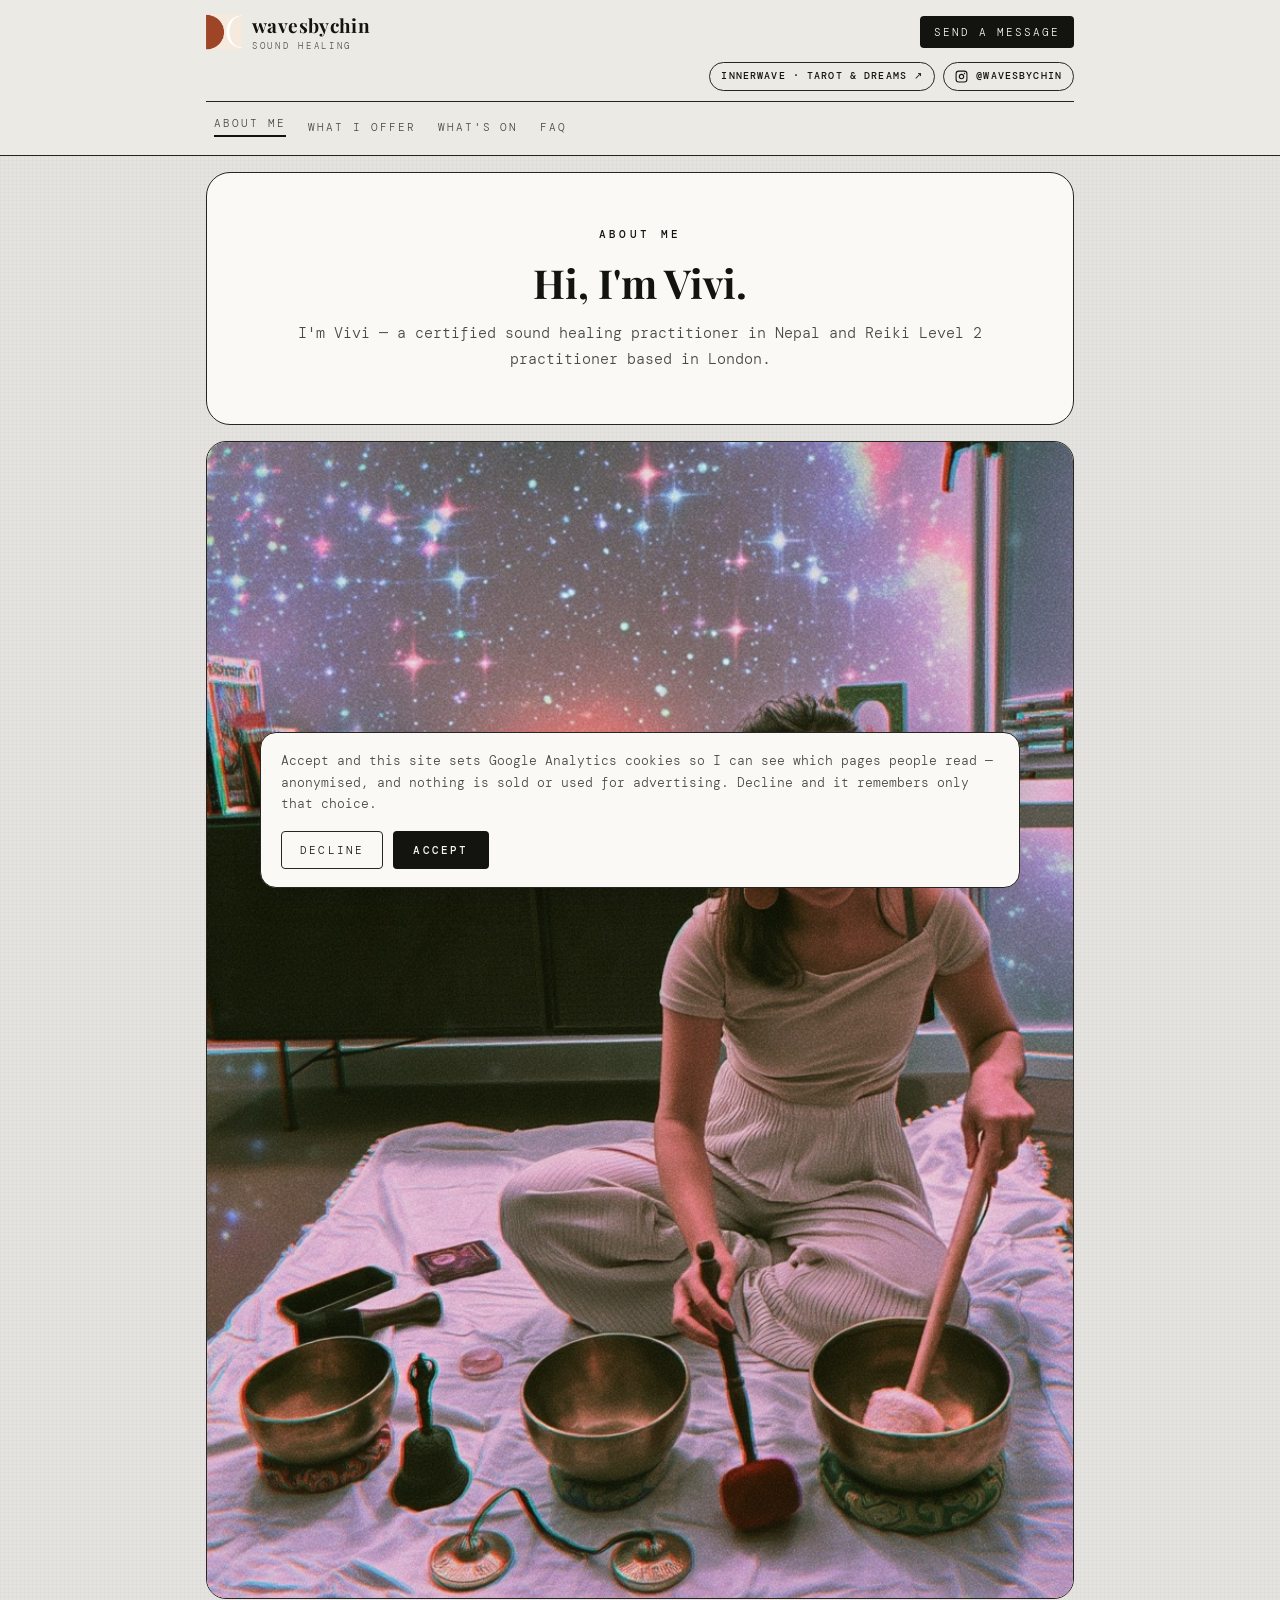
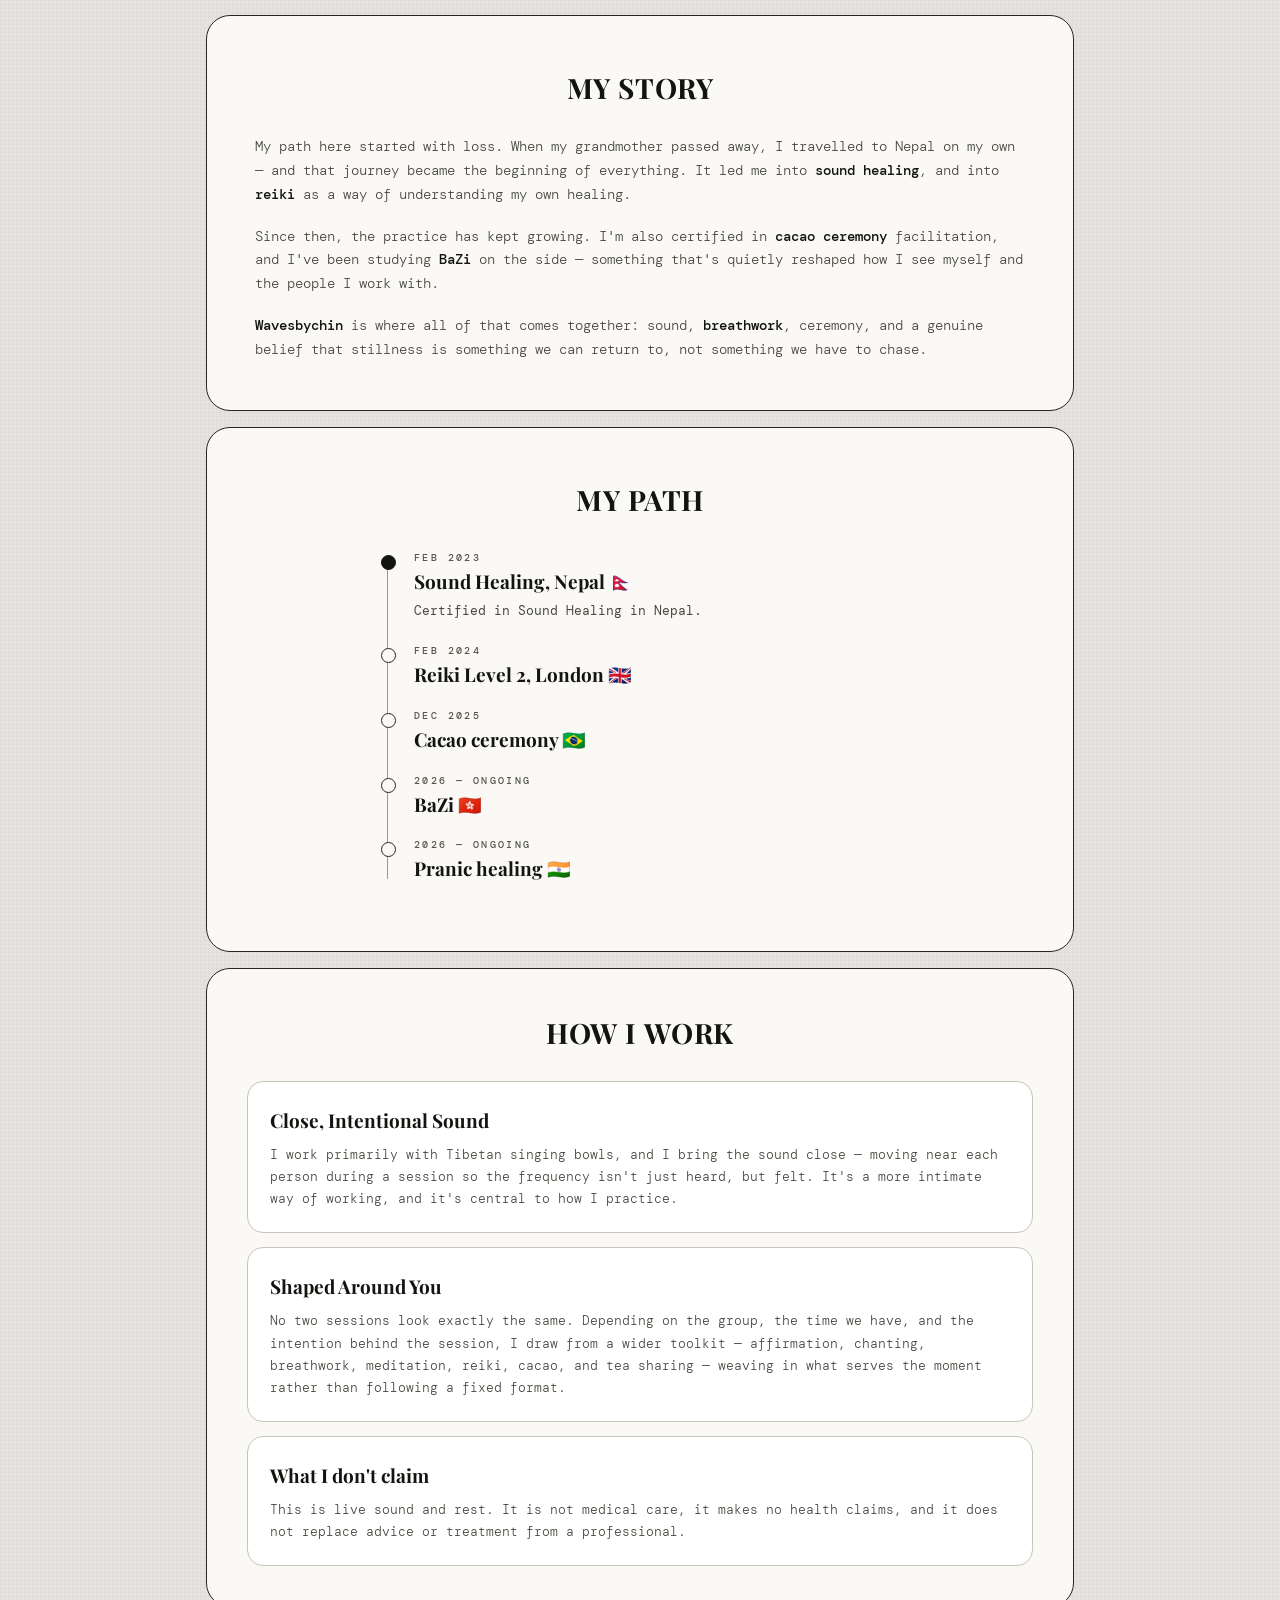
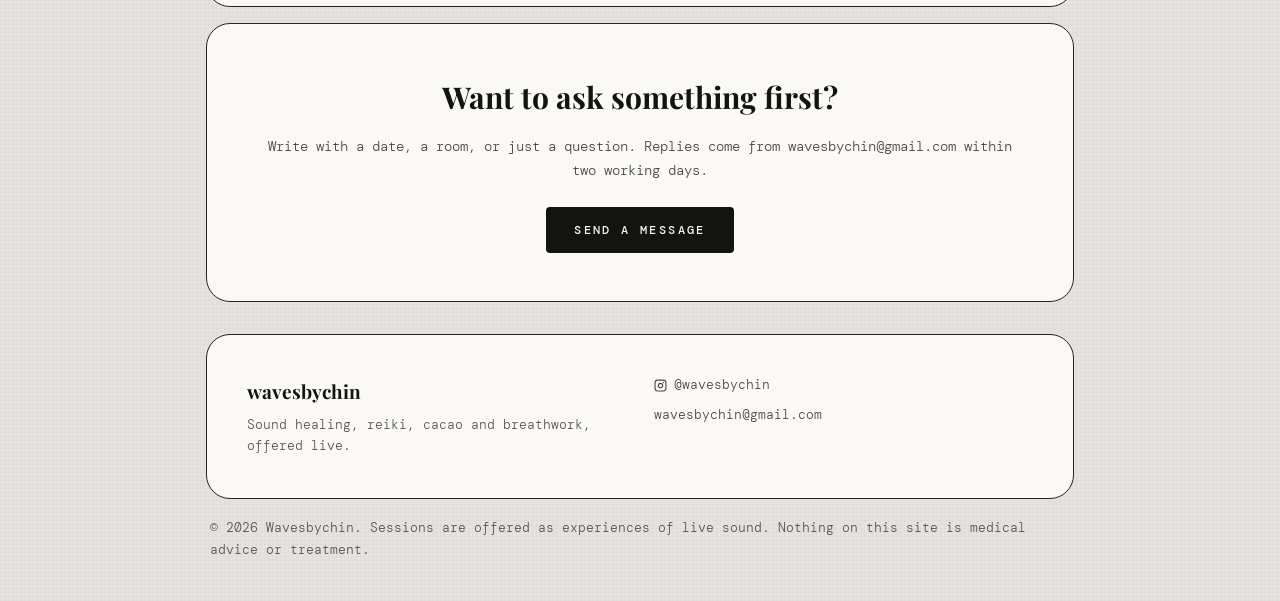
==== index.html @ 7df9d37d "Wavesbychin sound healing site Static marketing site built from the design handoff: eight hash-route" ====
<!DOCTYPE html>
<html lang="en">
<head>
<meta charset="utf-8">
<meta name="viewport" content="width=device-width, initial-scale=1">
<title>Wavesbychin — sound healing, London</title>
<meta name="description" content="Sound healing, reiki, cacao and breathwork, offered live in London by Vivi. Group sound baths, 1:1 sessions, corporate wellness and ceremonies.">
<meta property="og:title" content="Wavesbychin — sound healing">
<meta property="og:description" content="Somewhere to put the noise down. Gong, singing bowls, voice — live sound held in person.">
<meta property="og:image" content="assets/offer-cover.jpg">
<meta property="og:type" content="website">
<link rel="icon" href="assets/logo.png" type="image/png">
<link rel="preconnect" href="https://fonts.googleapis.com">
<link rel="preconnect" href="https://fonts.gstatic.com" crossorigin>
<link href="https://fonts.googleapis.com/css2?family=Playfair+Display:ital,wght@0,600;0,700;0,800;1,600;1,700&family=DM+Mono:ital,wght@0,300;0,400;0,500;1,400&display=swap" rel="stylesheet">
<link rel="stylesheet" href="styles.css">
<script>
/* Consent Mode v2 defaults. Must run before gtag.js (loaded by app.js):
   storage is denied until the cookie banner's Accept is pressed, so GA starts
   cookieless and writes nothing without consent. */
window.dataLayer = window.dataLayer || [];
function gtag(){ dataLayer.push(arguments); }
gtag('consent', 'default', {
  analytics_storage: 'denied',
  ad_storage: 'denied',
  ad_user_data: 'denied',
  ad_personalization: 'denied',
  wait_for_update: 500
});
</script>
</head>
<body>

<header class="hdr" id="hdr">
  <div class="hdr__inner">
    <div class="hdr__row">
      <a class="hdr__brand" href="#/home" data-nav="home">
        <img src="assets/logo.png" alt="Wavesbychin" width="36" height="36">
        <span class="hdr__wordmark hdr__collapsible">
          <span class="hdr__name">wavesbychin</span>
          <span class="hdr__tag">sound healing</span>
        </span>
      </a>
      <div class="hdr__cta hdr__collapsible">
        <a class="btn btn--sm" href="#/message" data-nav="corporate">Send a message</a>
      </div>
    </div>
    <div class="hdr__pills hdr__collapsible">
      <a class="pill" data-innerwave href="https://github.com/aibotvivi/innerwaves" target="_blank" rel="noopener">Innerwave · tarot &amp; dreams ↗</a>
      <a class="pill pill--ig" href="https://www.instagram.com/wavesbychin/" target="_blank" rel="noopener">
        <svg width="13" height="13" viewBox="0 0 24 24" fill="none" stroke="currentColor" stroke-width="2" aria-hidden="true"><rect x="2" y="2" width="20" height="20" rx="5"></rect><circle cx="12" cy="12" r="4"></circle><circle cx="17.5" cy="6.5" r="1.2" fill="currentColor" stroke="none"></circle></svg>@wavesbychin
      </a>
    </div>
    <nav class="nav" aria-label="Main">
      <a class="nav__item" href="#/about" data-nav="about"><span>About me</span><i></i></a>
      <a class="nav__item" href="#/offerings" data-nav="offerings"><span>What I offer</span><i></i></a>
      <a class="nav__item" href="#/events" data-nav="events"><span>What's on</span><i></i></a>
      <a class="nav__item" href="#/faq" data-nav="faq"><span>FAQ</span><i></i></a>
    </nav>
  </div>
</header>

<main class="page" id="app"></main>

<footer class="footer">
  <div class="footer__panel">
    <div>
      <p class="footer__name">wavesbychin</p>
      <p class="footer__line">Sound healing, reiki, cacao and breathwork, offered live.</p>
    </div>
    <div class="footer__links">
      <a href="https://www.instagram.com/wavesbychin/" target="_blank" rel="noopener"><svg width="13" height="13" viewBox="0 0 24 24" fill="none" stroke="currentColor" stroke-width="2" aria-hidden="true"><rect x="2" y="2" width="20" height="20" rx="5"></rect><circle cx="12" cy="12" r="4"></circle><circle cx="17.5" cy="6.5" r="1.2" fill="currentColor" stroke="none"></circle></svg>@wavesbychin</a>
      <a href="mailto:wavesbychin@gmail.com">wavesbychin@gmail.com</a>
    </div>
  </div>
  <p class="footer__legal">© 2026 Wavesbychin. Sessions are offered as experiences of live sound. Nothing on this site is medical advice or treatment.</p>
</footer>

<div class="cookie" id="cookie" hidden>
  <div class="cookie__panel" role="dialog" aria-label="Cookie notice">
    <p>Accept and this site sets Google Analytics cookies so I can see which pages people read — anonymised, and nothing is sold or used for advertising. Decline and it remembers only that choice.</p>
    <div class="cookie__actions">
      <button class="btn btn--outline btn--xs" type="button" data-action="cookie-decline">Decline</button>
      <button class="btn btn--xs" type="button" data-action="cookie-accept">Accept</button>
    </div>
  </div>
</div>

<script src="config.js"></script>
<script src="app.js"></script>
</body>
</html>
---- styles.css ----
/* Wavesbychin — design tokens and components.
   Values come straight from the design handoff (design_handoff_wavesbychin_site/README.md). */

:root {
  --ground: #E4E3DF;
  --panel: #FAF9F6;
  --card: #FFFFFF;
  --ink: #131310;
  --body: #4A4A42;
  --muted: #56564D;
  --on-dark: #F7F6F2;
  --on-dark-muted: #B8B6AC;
  --border-panel: #26251F;
  --border-card: #C8C5BB;
  --border-input: #9C998F;
  --placeholder: #87847A;
  --hover-ink: #33332C;
  --slot: #E9E8E3;
  --header-bg: rgba(237, 234, 228, 0.95);
  --terracotta: #9C4A2C;

  --serif: 'Playfair Display', Georgia, serif;
  --mono: 'DM Mono', ui-monospace, Menlo, monospace;

  --r-panel: 24px;
  --r-photo: 20px;
  --r-card: 16px;
  --r-tile: 12px;
  --r-ctl: 4px;
  --r-date: 8px;
  --r-pill: 999px;

  --pad-list: clamp(22px, 4vw, 40px);
  --pad-hero: clamp(26px, 5vw, 52px);
  --pad-wide: clamp(26px, 5vw, 48px);
}

/* ---------- base ---------- */

* { box-sizing: border-box; }

html, body {
  margin: 0;
  padding: 0;
  background-color: var(--ground);
  background-image:
    repeating-linear-gradient(0deg, rgba(0, 0, 0, 0.02) 0 1px, transparent 1px 4px),
    repeating-linear-gradient(90deg, rgba(0, 0, 0, 0.018) 0 1px, transparent 1px 4px);
}

body {
  font-family: var(--mono);
  font-weight: 300;
  font-size: 13px;
  line-height: 1.7;
  color: var(--hover-ink);
  min-height: 100vh;
  -webkit-font-smoothing: antialiased;
}

a { color: var(--ink); text-decoration: none; }
a:hover { color: var(--ink); }
::selection { background: var(--ink); color: var(--on-dark); }

input, textarea, button, select { font-family: var(--mono); }
input::placeholder, textarea::placeholder { color: var(--placeholder); }

button { font-size: inherit; }

@keyframes wbcRise {
  from { opacity: 0; transform: translateY(10px); }
  to { opacity: 1; transform: none; }
}

/* ---------- header ---------- */

.hdr {
  position: sticky;
  top: 0;
  z-index: 20;
  background: var(--header-bg);
  backdrop-filter: blur(8px);
  -webkit-backdrop-filter: blur(8px);
  border-bottom: 1px solid var(--border-panel);
}

.hdr__inner {
  max-width: 900px;
  margin: 0 auto;
  padding: 12px 16px;
  display: grid;
  gap: 10px;
}

.hdr__row {
  display: flex;
  justify-content: space-between;
  align-items: center;
  gap: 12px;
  flex-wrap: nowrap;
}

.hdr__brand {
  display: flex;
  align-items: center;
  gap: 10px;
  text-align: left;
  flex: 0 0 auto;
  min-width: 0;
}

.hdr__brand img {
  width: 36px;
  height: 36px;
  object-fit: contain;
  display: block;
}

.hdr__wordmark {
  display: grid;
  gap: 2px;
  justify-items: start;
  line-height: normal;
}

.hdr__name {
  font-family: var(--serif);
  font-weight: 700;
  font-size: 19px;
  color: var(--ink);
  letter-spacing: 0.02em;
}

.hdr__tag {
  font-size: 9px;
  letter-spacing: 0.3em;
  text-transform: uppercase;
  color: var(--muted);
}

.hdr__cta {
  margin-left: auto;
  flex: 0 0 auto;
}

.hdr__pills {
  display: flex;
  gap: 8px;
  flex-wrap: wrap;
  justify-content: flex-end;
  width: 100%;
  min-width: 0;
}

/* Below 760px, scrolling down hides the wordmark, CTA and pill row (see app.js). */
.hdr.is-collapsed .hdr__collapsible { display: none; }

.pill {
  font-size: 9.5px;
  letter-spacing: 0.12em;
  text-transform: uppercase;
  color: var(--ink);
  border: 1px solid var(--border-panel);
  background: transparent;
  border-radius: var(--r-pill);
  padding: 7px 11px;
  font-weight: 500;
  white-space: nowrap;
  display: inline-flex;
  align-items: center;
  gap: 8px;
  line-height: 1;
}
.pill:hover { border-color: var(--ink); }
.pill--ig:hover { background: var(--card); }

.nav {
  display: flex;
  gap: 6px;
  flex-wrap: wrap;
  justify-content: flex-start;
  align-items: center;
  border-top: 1px solid var(--border-panel);
  padding-top: 8px;
}

.nav__item {
  color: var(--body);
  font-size: 11px;
  letter-spacing: 0.18em;
  text-transform: uppercase;
  padding: 6px 8px;
  display: grid;
  justify-items: center;
  gap: 5px;
  line-height: normal;
}
.nav__item:hover { color: var(--ink); }
.nav__item i { display: none; width: 100%; height: 2px; background: var(--ink); }
.nav__item.is-active i { display: block; }

/* ---------- page column ---------- */

.page {
  max-width: 900px;
  margin: 0 auto;
  padding: 16px;
  display: grid;
  gap: 16px;
}
.page.is-entering { animation: wbcRise 0.45s ease both; }

/* ---------- panels ---------- */

.panel {
  background: var(--panel);
  border: 1px solid var(--border-panel);
  border-radius: var(--r-panel);
  padding: var(--pad-list);
}
.panel--hero { padding: var(--pad-hero); text-align: center; }
.panel--wide { padding: var(--pad-wide); }
.panel--center { text-align: center; }
.panel--stack { display: grid; gap: 14px; }
.panel--story { display: grid; gap: 18px; }
.panel--grid { display: grid; gap: 14px; grid-template-columns: repeat(auto-fit, minmax(240px, 1fr)); }

.eyebrow {
  margin: 0 0 16px;
  font-size: 11px;
  letter-spacing: 0.3em;
  text-transform: uppercase;
  color: var(--ink);
  font-weight: 500;
}

.h1 {
  font-family: var(--serif);
  font-weight: 700;
  font-size: clamp(27px, 4.2vw, 40px);
  line-height: 1.14;
  margin: 0 0 16px;
  color: var(--ink);
  text-wrap: pretty;
}
.h1--home { font-size: clamp(30px, 4.6vw, 44px); line-height: 1.12; margin-bottom: 10px; }

.h2 {
  font-family: var(--serif);
  font-weight: 700;
  font-size: clamp(20px, 3vw, 28px);
  letter-spacing: 0.02em;
  text-transform: uppercase;
  text-align: center;
  margin: 0 0 24px;
  color: var(--ink);
}
.h2--lg { font-size: clamp(22px, 3.4vw, 32px); line-height: 1.18; }
.h2--md { font-size: clamp(22px, 3.2vw, 30px); }
.h2--cta { font-size: clamp(22px, 3.2vw, 30px); text-transform: none; letter-spacing: normal; margin-bottom: 12px; }
.h2--tight { margin-bottom: 10px; }
.h2--story { margin-bottom: 6px; }
.h2--path { margin-bottom: 28px; }
.h2--faq { margin-bottom: 22px; }
.h2--form { margin-bottom: 26px; }
.h2--band { margin-bottom: 16px; }

.lead { margin: 0 auto; font-size: 12.5px; color: var(--body); text-wrap: pretty; }
.lead--15 { font-size: 15px; }
.lead--14 { font-size: 14px; }
.lead--13 { font-size: 13px; }
.lead--muted { color: var(--muted); }
.lead--cta { margin-bottom: 24px; }
.lead--band { margin-bottom: 26px; }
.lead--22 { margin-bottom: 22px; }

.story p { margin: 0; font-size: 14px; color: var(--body); }
.story strong { font-weight: 500; color: var(--ink); }

/* ---------- cards ---------- */

.card {
  background: var(--card);
  border: 1px solid var(--border-card);
  border-radius: var(--r-card);
  padding: 22px;
}
.card h3 {
  font-family: var(--serif);
  font-weight: 700;
  font-size: 19px;
  margin: 0 0 8px;
  color: var(--ink);
}
.card p { margin: 0; font-size: 13px; color: var(--body); }
.card--link { display: grid; gap: 10px; padding: 26px; color: var(--hover-ink); border-color: var(--border-panel); }
.card--link:hover { border-color: var(--ink); }
.card--link .card__kicker { font-size: 10px; letter-spacing: 0.24em; text-transform: uppercase; color: var(--ink); font-weight: 500; }
.card--link .card__title { font-family: var(--serif); font-weight: 700; font-size: 23px; color: var(--ink); line-height: 1.2; }
.card--link .card__body { font-size: 12.5px; color: var(--body); }
.card--link .card__cta { font-size: 12px; letter-spacing: 0.18em; text-transform: uppercase; color: var(--ink); font-weight: 500; }

.stack { display: grid; gap: 14px; }
.stack--12 { gap: 12px; }

.offer { padding: 24px; }
.offer__meta { margin: 0 0 8px; font-size: 10px; letter-spacing: 0.24em; text-transform: uppercase; color: var(--muted); font-weight: 500; }
.offer h2 { font-family: var(--serif); font-weight: 700; font-size: 24px; margin: 0 0 10px; color: var(--ink); }
.offer p { margin: 0; font-size: 13px; color: var(--body); }
.offer p + .textbtn { margin-top: 14px; }

.textbtn {
  background: none;
  border: none;
  padding: 0;
  cursor: pointer;
  color: var(--ink);
  font-size: 12px;
  letter-spacing: 0.18em;
  text-transform: uppercase;
  font-weight: 500;
  display: inline-block;
}

.quote {
  margin: 26px 0 0;
  text-align: center;
  font-family: var(--serif);
  font-weight: 700;
  font-size: clamp(18px, 2.6vw, 23px);
  line-height: 1.35;
  color: var(--ink);
}

/* ---------- buttons ---------- */

.btn {
  display: inline-block;
  background: var(--ink);
  color: var(--on-dark);
  border: none;
  border-radius: var(--r-ctl);
  padding: 16px 24px;
  font-size: 12px;
  letter-spacing: 0.2em;
  text-transform: uppercase;
  font-weight: 500;
  cursor: pointer;
  text-align: center;
  line-height: normal;
}
.btn:hover { background: var(--hover-ink); color: var(--on-dark); }
.btn--outline {
  background: none;
  color: var(--ink);
  border: 1px solid var(--border-panel);
  padding: 15px 24px;
  font-weight: 300;
}
.btn--outline:hover { background: none; border-color: var(--ink); color: var(--ink); }
.btn--wide { padding-left: 28px; padding-right: 28px; }
.btn--outline.btn--wide { padding: 15px 28px; }
.btn--15 { padding: 15px 28px; }
.btn--block { width: 100%; }
.btn--max { max-width: 380px; width: 100%; }
.btn--sm { font-size: 11px; letter-spacing: 0.18em; padding: 9px 14px; font-weight: 300; }
.btn--xs { font-size: 11px; padding: 12px 20px; }
.btn--outline.btn--xs { padding: 11px 18px; }
.btn--outline.btn--xs:hover { background: var(--card); }

.cta-stack { display: grid; gap: 12px; max-width: 380px; margin: 0 auto; }
.cta-stack--rule { border-top: 1px solid var(--border-card); padding-top: 26px; }

/* ---------- photos ---------- */

.photo {
  position: relative;
  width: 100%;
  border-radius: var(--r-photo);
  overflow: hidden;
  border: 1px solid var(--border-panel);
  background: var(--slot);
}
.photo img { position: absolute; inset: 0; width: 100%; height: 100%; object-fit: cover; display: block; }
.photo--43 { aspect-ratio: 4 / 3; }
.photo--34 { aspect-ratio: 3 / 4; }
.photo--169 { aspect-ratio: 16 / 9; }
.photo--167 { aspect-ratio: 16 / 7; }
.photo--band { border-radius: 22px; }

.sky {
  position: absolute;
  inset: 0;
  background:
    radial-gradient(1px 1px at 12% 30%, rgba(255,255,255,0.9) 50%, transparent 51%),
    radial-gradient(1px 1px at 28% 68%, rgba(255,255,255,0.7) 50%, transparent 51%),
    radial-gradient(1.5px 1.5px at 41% 22%, rgba(255,255,255,0.9) 50%, transparent 51%),
    radial-gradient(1px 1px at 57% 74%, rgba(255,255,255,0.6) 50%, transparent 51%),
    radial-gradient(1px 1px at 66% 38%, rgba(255,255,255,0.85) 50%, transparent 51%),
    radial-gradient(1.5px 1.5px at 78% 58%, rgba(255,255,255,0.8) 50%, transparent 51%),
    radial-gradient(1px 1px at 86% 18%, rgba(255,255,255,0.7) 50%, transparent 51%),
    radial-gradient(1px 1px at 93% 80%, rgba(255,255,255,0.6) 50%, transparent 51%),
    radial-gradient(1px 1px at 8% 82%, rgba(255,255,255,0.5) 50%, transparent 51%),
    radial-gradient(1px 1px at 50% 50%, rgba(255,255,255,0.5) 50%, transparent 51%),
    radial-gradient(ellipse at 70% 30%, #3B3A44 0%, #1E1D22 45%, #17140F 100%);
}

.band__overlay {
  position: absolute;
  inset: 0;
  display: grid;
  place-items: center;
  background: rgba(23, 20, 15, 0.42);
  pointer-events: none;
  padding: 20px;
}
.band__overlay p {
  margin: 0;
  font-family: var(--serif);
  font-weight: 700;
  font-size: clamp(20px, 3.4vw, 32px);
  color: #FFFFFF;
  text-align: center;
  text-shadow: 0 2px 14px rgba(0, 0, 0, 0.5);
}

/* ---------- timeline ---------- */

.tl { position: relative; max-width: 520px; margin: 0 auto; }
.tl__rule { position: absolute; left: 7px; top: 10px; bottom: 24px; width: 1px; background: var(--border-input); }
.tl__list { display: grid; gap: 0; position: relative; }
.tl__row {
  position: relative;
  display: grid;
  grid-template-columns: auto minmax(0, 1fr);
  gap: 18px;
  align-items: start;
}
.tl__dotwrap { position: relative; width: 16px; display: grid; justify-items: center; }
.tl__dot {
  display: block;
  width: 15px;
  height: 15px;
  border-radius: 50%;
  background: var(--panel);
  border: 1px solid var(--border-panel);
  margin-top: 4px;
}
.tl__row.is-open .tl__dot { background: var(--ink); border-color: var(--ink); }
.tl__btn {
  background: none;
  border: none;
  padding: 0 0 22px;
  margin: 0;
  cursor: pointer;
  text-align: left;
  display: grid;
  gap: 6px;
  width: 100%;
  line-height: normal;
}
.tl__year { font-size: 10px; letter-spacing: 0.24em; text-transform: uppercase; color: var(--muted); font-weight: 500; }
.tl__title { font-family: var(--serif); font-weight: 700; font-size: 19px; color: var(--ink); line-height: 1.25; }
.tl__detail { font-size: 13px; color: var(--body); display: none; line-height: 1.7; }
.tl__row.is-open .tl__detail { display: block; }

/* ---------- events ---------- */

.event {
  display: grid;
  gap: 18px;
  grid-template-columns: auto minmax(0, 1fr);
  align-items: center;
}
.event__date {
  background: transparent;
  color: var(--muted);
  border: 1px solid var(--border-input);
  border-radius: var(--r-date);
  padding: 12px 14px;
  display: grid;
  justify-items: center;
  min-width: 64px;
}
.event__day { font-family: var(--serif); font-weight: 700; font-size: 26px; line-height: 1.1; }
.event__month { font-size: 10px; letter-spacing: 0.2em; text-transform: uppercase; }
.event h3 { margin-bottom: 6px; }
.event p { font-size: 12.5px; color: var(--muted); }

.collage {
  display: grid;
  gap: 12px;
  grid-template-columns: repeat(auto-fit, minmax(150px, 1fr));
  margin-top: 20px;
}
.collage__tile {
  position: relative;
  aspect-ratio: 1 / 1;
  border: 1px solid var(--ink);
  border-radius: var(--r-tile);
  overflow: hidden;
}
.collage__tile img { position: absolute; inset: 0; width: 100%; height: 100%; object-fit: cover; display: block; }

/* ---------- moon ---------- */

.moon-now {
  display: inline-grid;
  background: var(--ink);
  color: var(--on-dark);
  border-radius: var(--r-date);
  padding: 14px 22px;
  gap: 4px;
  justify-items: center;
}
.moon-now__label { font-size: 10px; letter-spacing: 0.26em; text-transform: uppercase; color: var(--on-dark-muted); }
.moon-now__name { font-family: var(--serif); font-weight: 700; font-size: 19px; }
.moon-now__next { font-size: 12px; color: var(--on-dark-muted); }

.phase { padding: 22px; }
.phase__disc {
  width: 38px;
  height: 38px;
  border-radius: 50%;
  border: 1px solid var(--border-panel);
  margin-bottom: 16px;
  background: var(--slot);
}
.phase h3 { font-size: 20px; margin-bottom: 4px; }
.phase__intent { margin: 0 0 10px; font-size: 10px; letter-spacing: 0.22em; text-transform: uppercase; color: var(--muted); font-weight: 500; }
.phase p { font-size: 12.5px; }
.phase--full { border-color: var(--ink); }
.phase--full .phase__disc { background: var(--ink); border: none; }
.phase--full .phase__intent { color: var(--ink); }

/* ---------- voice & video ---------- */

.media-grid { display: grid; gap: 18px; grid-template-columns: repeat(auto-fit, minmax(280px, 1fr)); }
.media-grid figure { margin: 0; }
.embed {
  aspect-ratio: 16 / 9;
  background: var(--slot);
  border: 1px dashed var(--border-input);
  border-radius: 14px;
  display: grid;
  place-items: center;
  text-align: center;
  padding: 18px;
  font-size: 12px;
  color: var(--muted);
  letter-spacing: 0.08em;
}
.media-grid figcaption { margin-top: 12px; font-size: 12.5px; color: var(--body); }

.track { display: grid; gap: 14px; }
.track h3 { margin-bottom: 4px; }
.track__meta { margin: 0; font-size: 11px; letter-spacing: 0.16em; text-transform: uppercase; color: var(--muted); font-weight: 500; }
.track__player {
  height: 44px;
  border: 1px dashed var(--border-input);
  border-radius: var(--r-ctl);
  display: grid;
  place-items: center;
  font-size: 11px;
  color: var(--muted);
  letter-spacing: 0.1em;
  text-transform: uppercase;
}

/* ---------- forms ---------- */

.form { display: grid; gap: 14px; max-width: 460px; margin: 0 auto; }
.form--sub { gap: 12px; max-width: 380px; }
.form--2up { display: grid; gap: 14px; grid-template-columns: repeat(auto-fit, minmax(140px, 1fr)); }

.ctl {
  background: var(--card);
  border: 1px solid var(--border-input);
  border-radius: var(--r-ctl);
  color: var(--ink);
  padding: 14px 16px;
  font-size: 13px;
  width: 100%;
  font-weight: 300;
}
textarea.ctl { resize: vertical; line-height: 1.5; }
select.ctl { appearance: auto; }

.form__note { margin: 0; text-align: center; font-size: 12px; color: var(--muted); }
.form__note--error { color: var(--ink); font-weight: 500; }
.form__note--error a { text-decoration: underline; }
.form__alt { margin: 0; text-align: center; font-size: 13px; color: var(--muted); }

.sent {
  display: grid;
  gap: 14px;
  justify-items: center;
  text-align: center;
  max-width: 420px;
  margin: 0 auto;
}
.sent h3 { font-family: var(--serif); font-weight: 700; font-size: 24px; margin: 0; color: var(--ink); }
.sent p { margin: 0; font-size: 13px; color: var(--body); }
.sent .btn--outline { padding: 14px 24px; }

/* ---------- FAQ ---------- */

.faq { padding: 20px 22px; }
.faq__btn {
  background: none;
  border: none;
  padding: 0;
  width: 100%;
  display: flex;
  gap: 16px;
  align-items: flex-start;
  justify-content: space-between;
  cursor: pointer;
  text-align: left;
}
.faq__q { font-family: var(--serif); font-weight: 700; font-size: 17px; color: var(--ink); line-height: 1.3; }
.faq__sign { font-size: 18px; color: var(--muted); line-height: 1; }
.faq__a { display: none; margin: 14px 0 0; font-size: 13px; color: var(--body); }
.faq.is-open .faq__a { display: block; }

/* ---------- footer ---------- */

.footer { max-width: 900px; margin: 0 auto; padding: 16px 16px 40px; }
.footer__panel {
  background: var(--panel);
  border: 1px solid var(--border-panel);
  border-radius: var(--r-panel);
  padding: clamp(26px, 4vw, 40px);
  display: grid;
  gap: 28px;
  grid-template-columns: repeat(auto-fit, minmax(200px, 1fr));
}
.footer__name { font-family: var(--serif); font-weight: 700; font-size: 19px; margin: 0 0 8px; color: var(--ink); }
.footer__line { margin: 0; font-size: 12.5px; color: var(--muted); }
.footer__links { display: grid; gap: 9px; align-content: start; }
.footer__links a { color: var(--body); font-size: 12.5px; display: inline-flex; align-items: center; gap: 7px; }
.footer__links a:hover { color: var(--ink); }
.footer__legal { margin: 18px 4px 0; font-size: 13px; color: var(--muted); }

/* ---------- cookie banner ---------- */

.cookie {
  position: fixed;
  left: 0;
  right: 0;
  bottom: 0;
  z-index: 40;
  padding: 12px;
  display: flex;
  justify-content: center;
}
.cookie[hidden] { display: none; }
.cookie__panel {
  background: var(--panel);
  border: 1px solid var(--border-panel);
  border-radius: var(--r-card);
  padding: 18px 20px;
  max-width: 760px;
  width: 100%;
  display: flex;
  gap: 16px;
  flex-wrap: wrap;
  align-items: center;
  justify-content: space-between;
  box-shadow: 0 10px 30px rgba(0, 0, 0, 0.12);
}
.cookie__panel p { margin: 0; font-size: 12.5px; color: var(--body); }
.cookie__actions { display: flex; gap: 10px; flex-wrap: wrap; }
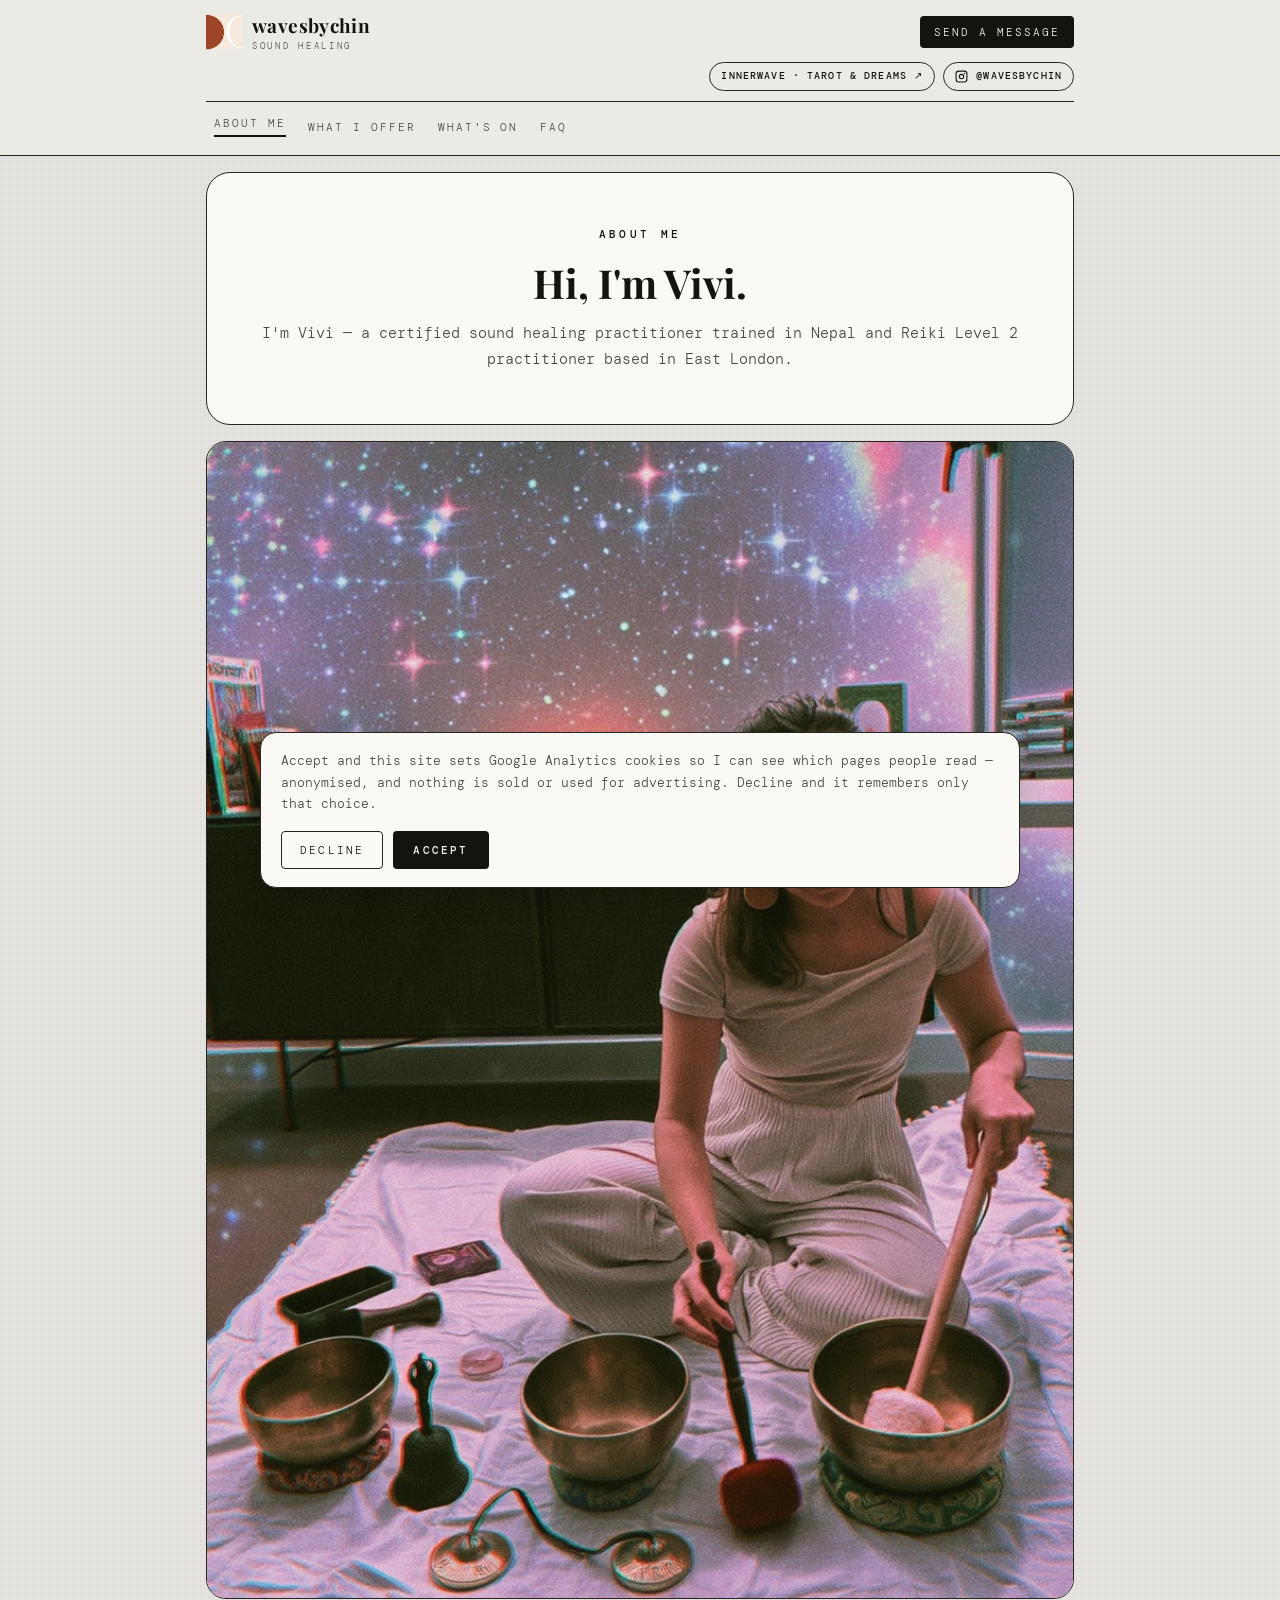
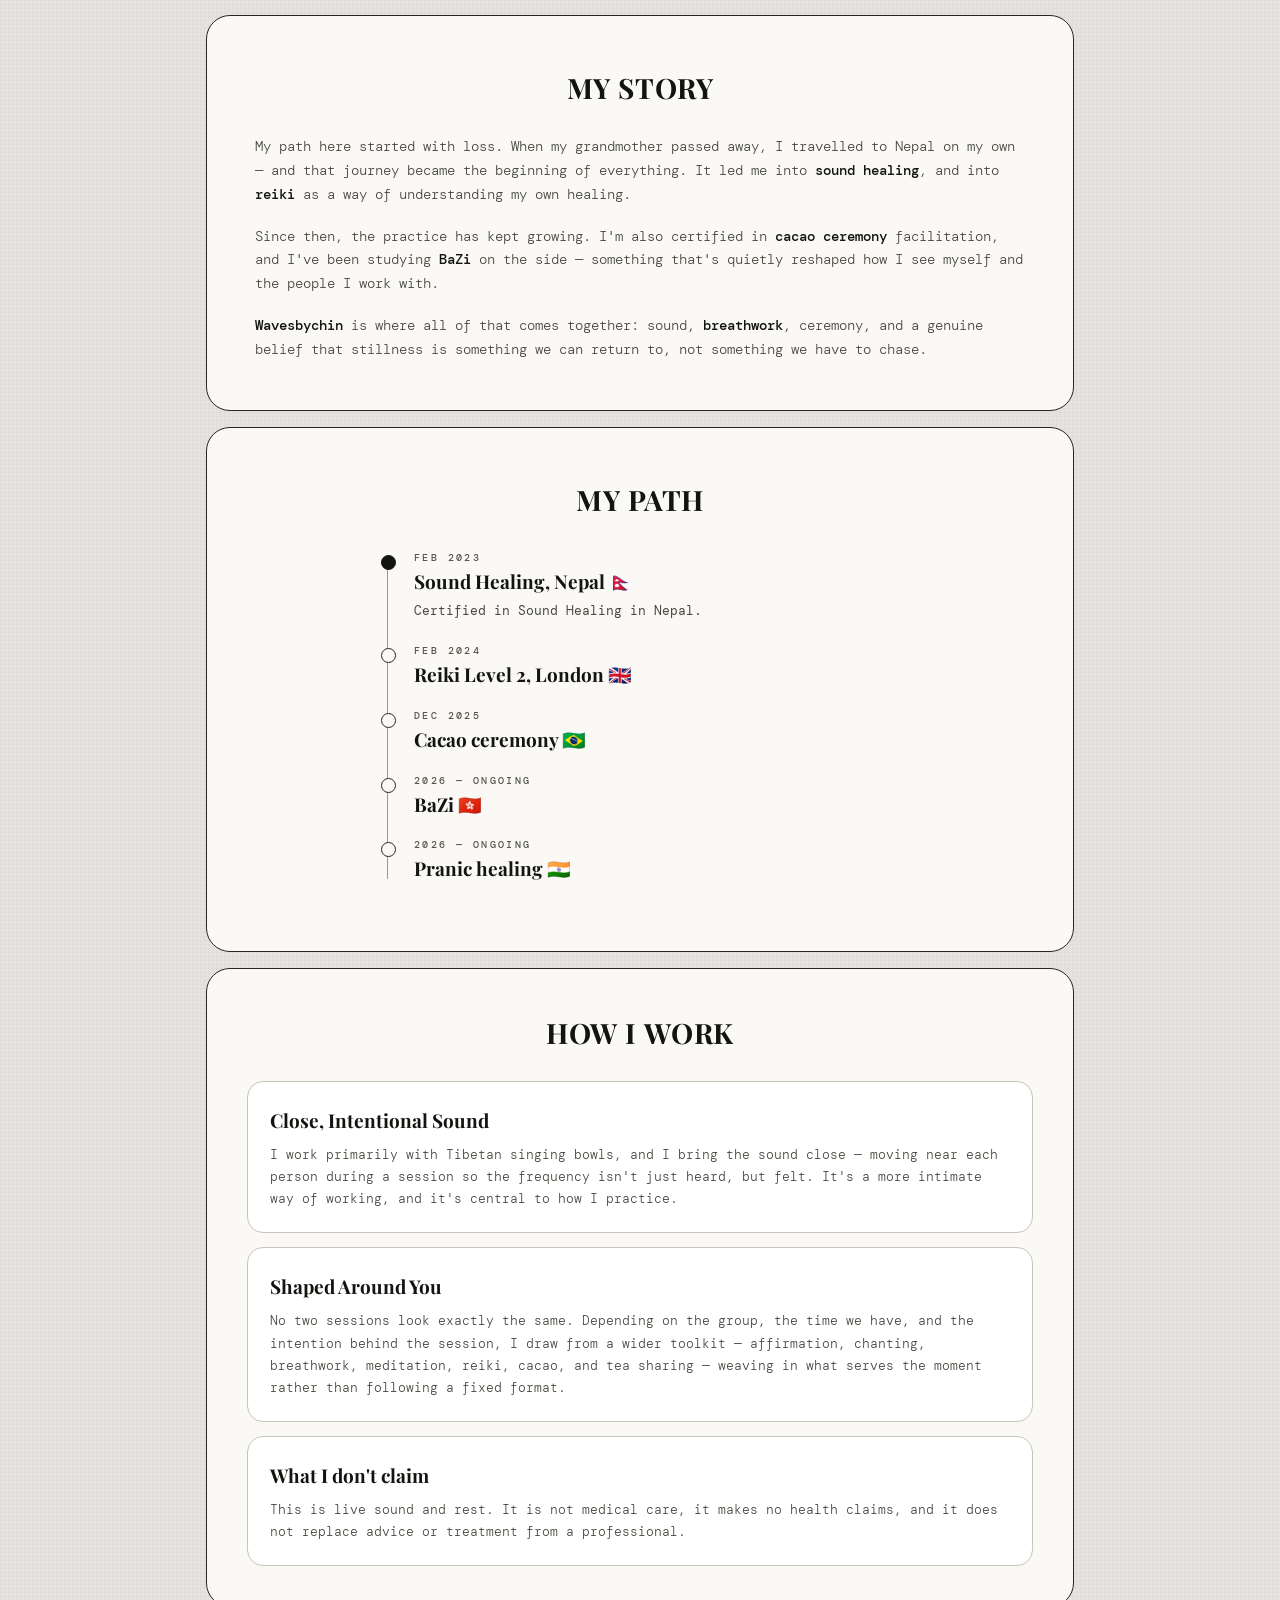
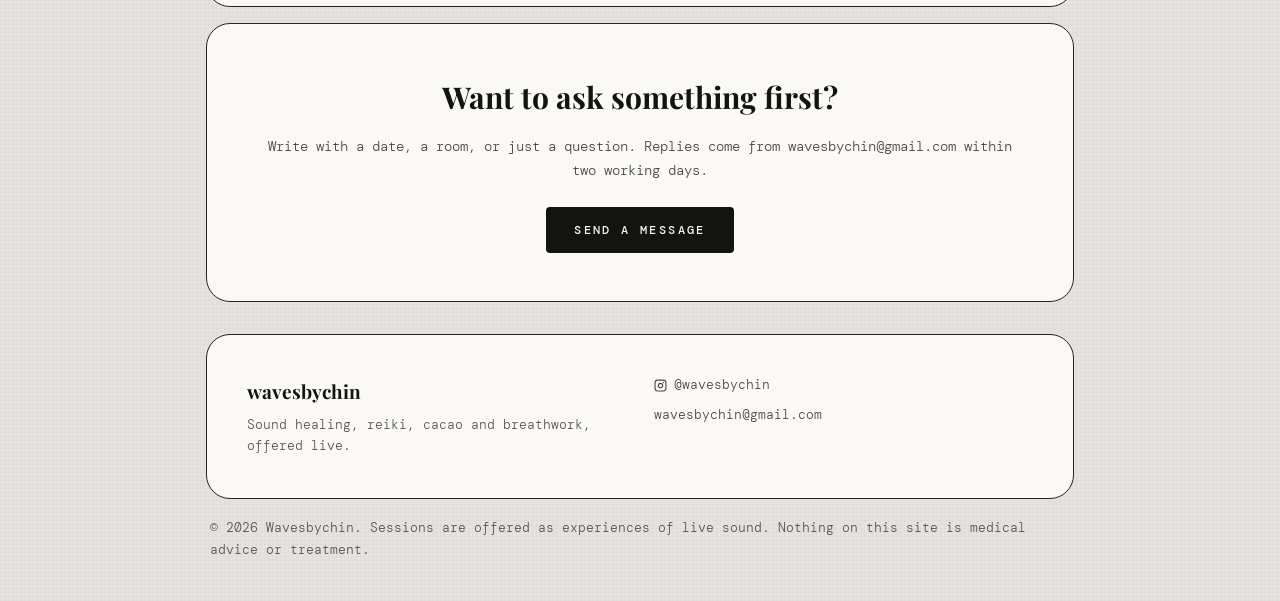
==== commit a01323eb: "Update London to East London in service-area copy Title, meta description, About hero and README now" ====
--- a/index.html
+++ b/index.html
@@ -3,8 +3,8 @@
 <head>
 <meta charset="utf-8">
 <meta name="viewport" content="width=device-width, initial-scale=1">
-<title>Wavesbychin — sound healing, London</title>
-<meta name="description" content="Sound healing, reiki, cacao and breathwork, offered live in London by Vivi. Group sound baths, 1:1 sessions, corporate wellness and ceremonies.">
+<title>Wavesbychin — sound healing, East London</title>
+<meta name="description" content="Sound healing, reiki, cacao and breathwork, offered live in East London by Vivi. Group sound baths, 1:1 sessions, corporate wellness and ceremonies.">
 <meta property="og:title" content="Wavesbychin — sound healing">
 <meta property="og:description" content="Somewhere to put the noise down. Gong, singing bowls, voice — live sound held in person.">
 <meta property="og:image" content="assets/offer-cover.jpg">
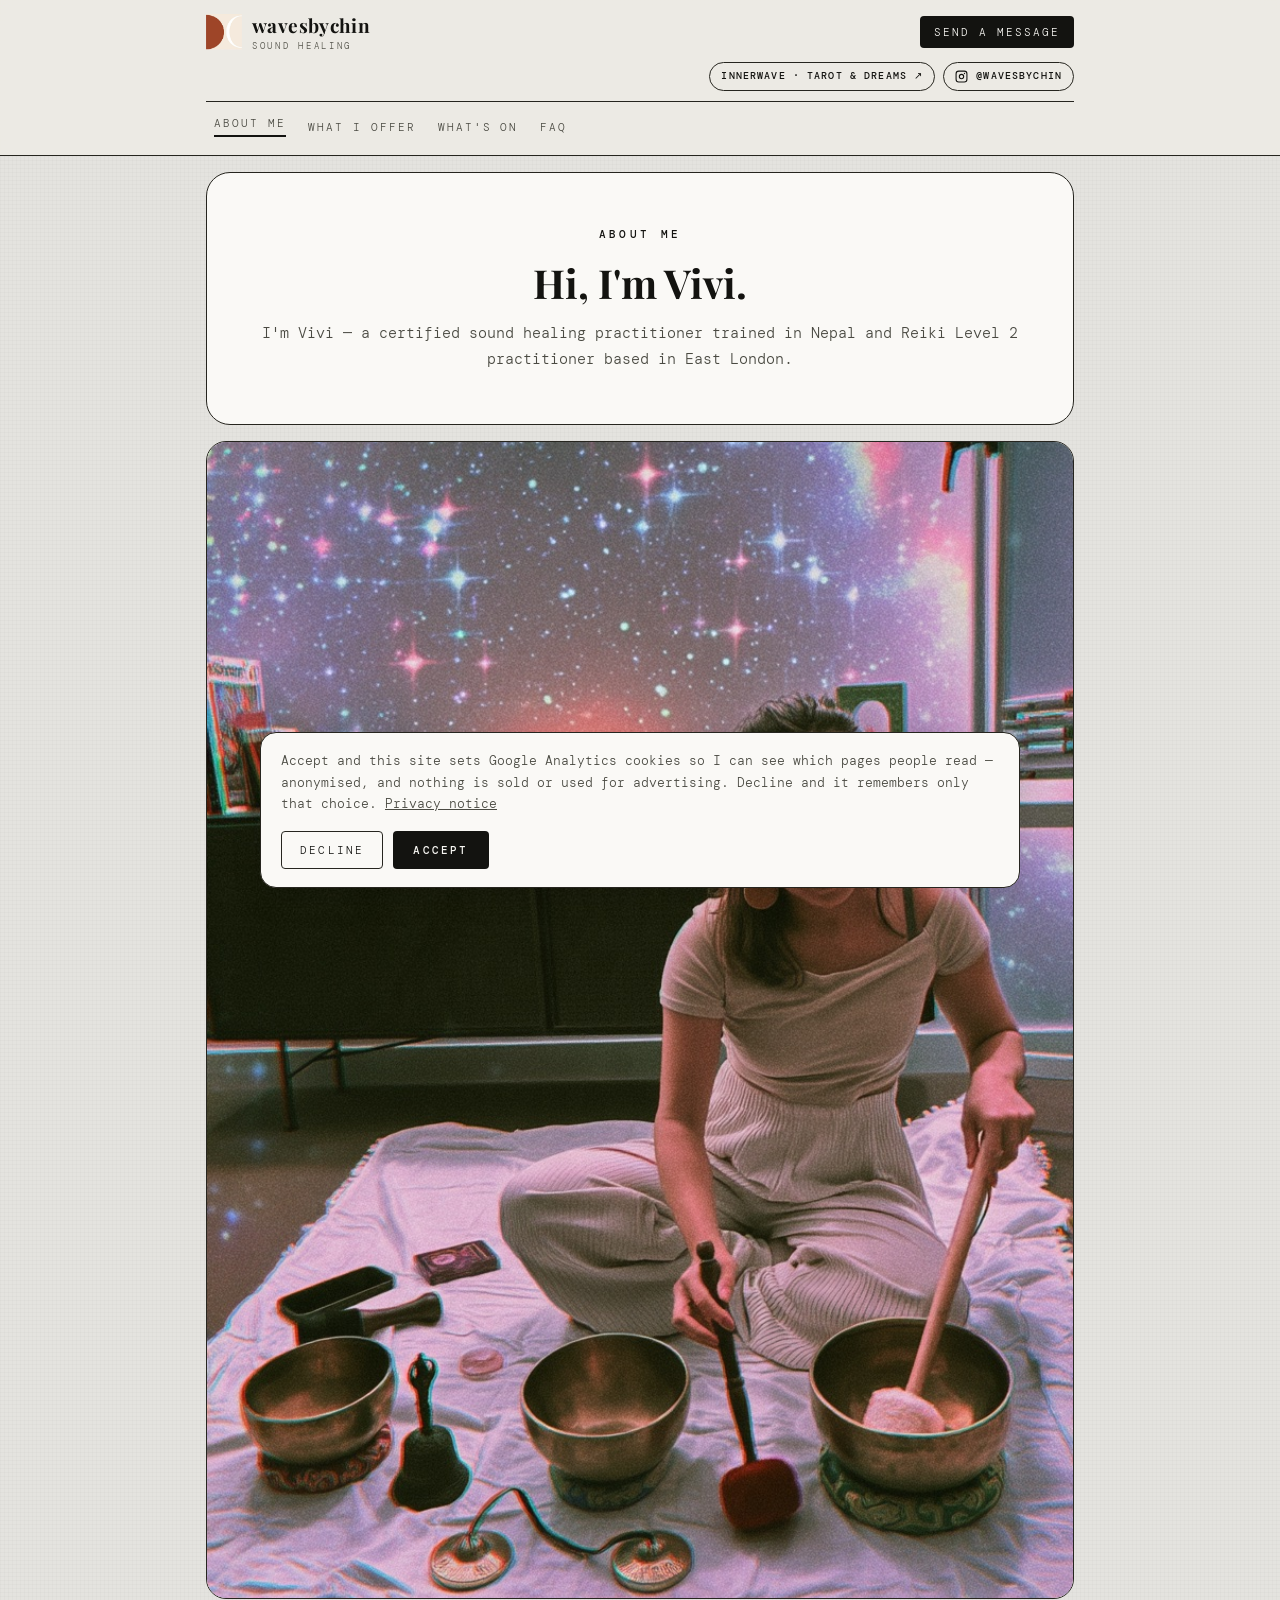
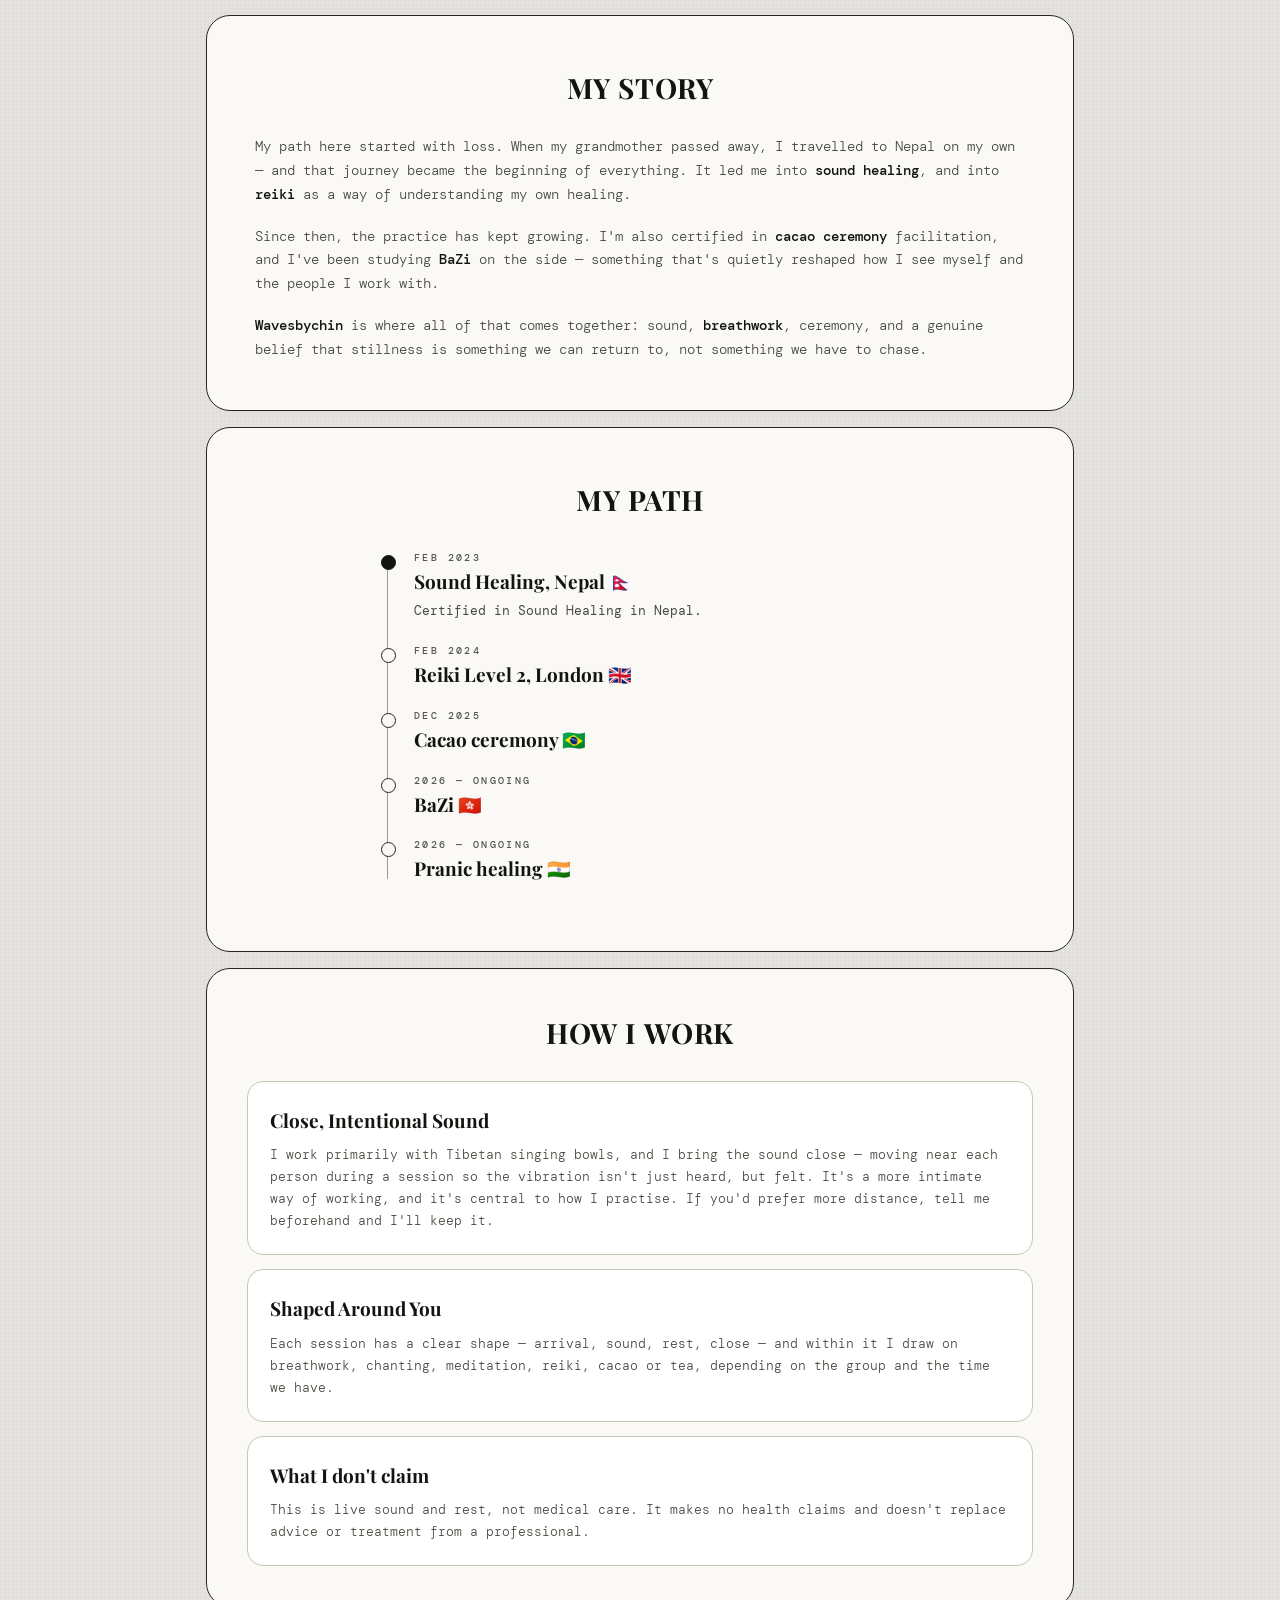
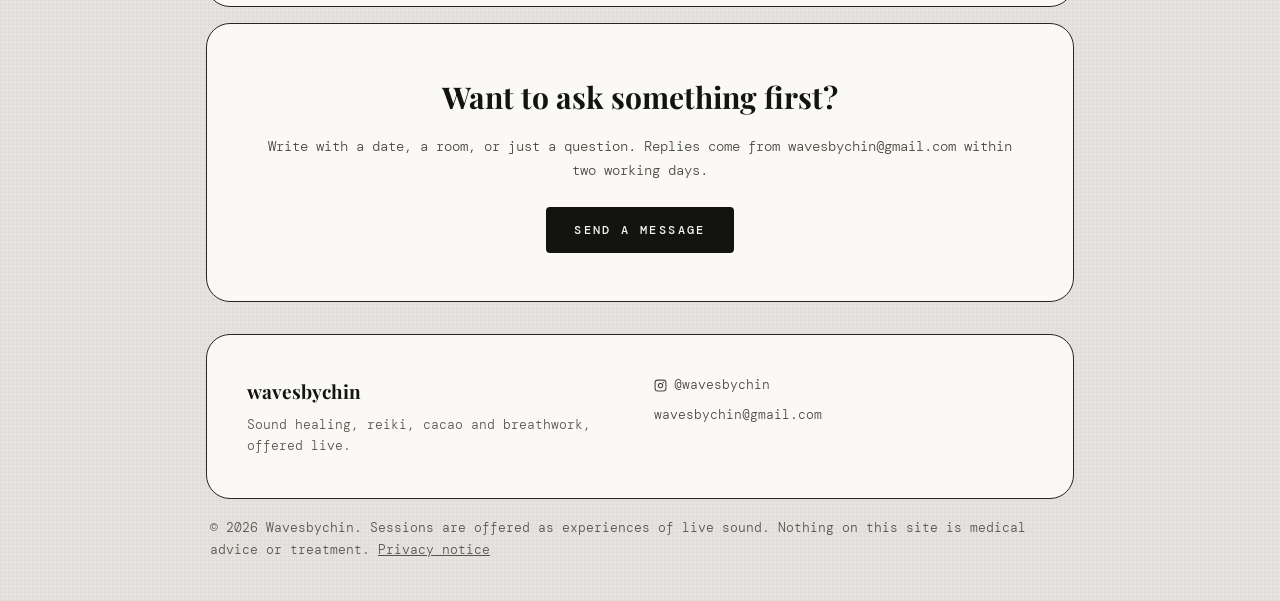
==== commit 55eb31e4: "Quote on request, bowls-only copy, privacy notice - FAQ: prices hidden behind RATES.showPrices; "How" ====
--- a/index.html
+++ b/index.html
@@ -6,7 +6,7 @@
 <title>Wavesbychin — sound healing, East London</title>
 <meta name="description" content="Sound healing, reiki, cacao and breathwork, offered live in East London by Vivi. Group sound baths, 1:1 sessions, corporate wellness and ceremonies.">
 <meta property="og:title" content="Wavesbychin — sound healing">
-<meta property="og:description" content="Somewhere to put the noise down. Gong, singing bowls, voice — live sound held in person.">
+<meta property="og:description" content="Somewhere to put the noise down. Tibetan singing bowls, played live and in person.">
 <meta property="og:image" content="assets/offer-cover.jpg">
 <meta property="og:type" content="website">
 <link rel="icon" href="assets/logo.png" type="image/png">
@@ -73,12 +73,12 @@
       <a href="mailto:wavesbychin@gmail.com">wavesbychin@gmail.com</a>
     </div>
   </div>
-  <p class="footer__legal">© 2026 Wavesbychin. Sessions are offered as experiences of live sound. Nothing on this site is medical advice or treatment.</p>
+  <p class="footer__legal">© 2026 Wavesbychin. Sessions are offered as experiences of live sound. Nothing on this site is medical advice or treatment. <a href="#/privacy" data-nav="privacy">Privacy notice</a></p>
 </footer>
 
 <div class="cookie" id="cookie" hidden>
   <div class="cookie__panel" role="dialog" aria-label="Cookie notice">
-    <p>Accept and this site sets Google Analytics cookies so I can see which pages people read — anonymised, and nothing is sold or used for advertising. Decline and it remembers only that choice.</p>
+    <p>Accept and this site sets Google Analytics cookies so I can see which pages people read — anonymised, and nothing is sold or used for advertising. Decline and it remembers only that choice. <a href="#/privacy" data-nav="privacy">Privacy notice</a></p>
     <div class="cookie__actions">
       <button class="btn btn--outline btn--xs" type="button" data-action="cookie-decline">Decline</button>
       <button class="btn btn--xs" type="button" data-action="cookie-accept">Accept</button>
--- a/styles.css
+++ b/styles.css
@@ -622,6 +622,9 @@
 .faq__sign { font-size: 18px; color: var(--muted); line-height: 1; }
 .faq__a { display: none; margin: 14px 0 0; font-size: 13px; color: var(--body); }
 .faq.is-open .faq__a { display: block; }
+.faq__a p, .faq__a ul { margin: 0 0 10px; }
+.faq__a ul { padding-left: 18px; }
+.faq__a > :last-child { margin-bottom: 0; }
 
 /* ---------- footer ---------- */
 
@@ -671,3 +674,4 @@
 }
 .cookie__panel p { margin: 0; font-size: 12.5px; color: var(--body); }
 .cookie__actions { display: flex; gap: 10px; flex-wrap: wrap; }
+.footer__legal a, .cookie__panel a, .form__note a { color: inherit; text-decoration: underline; }
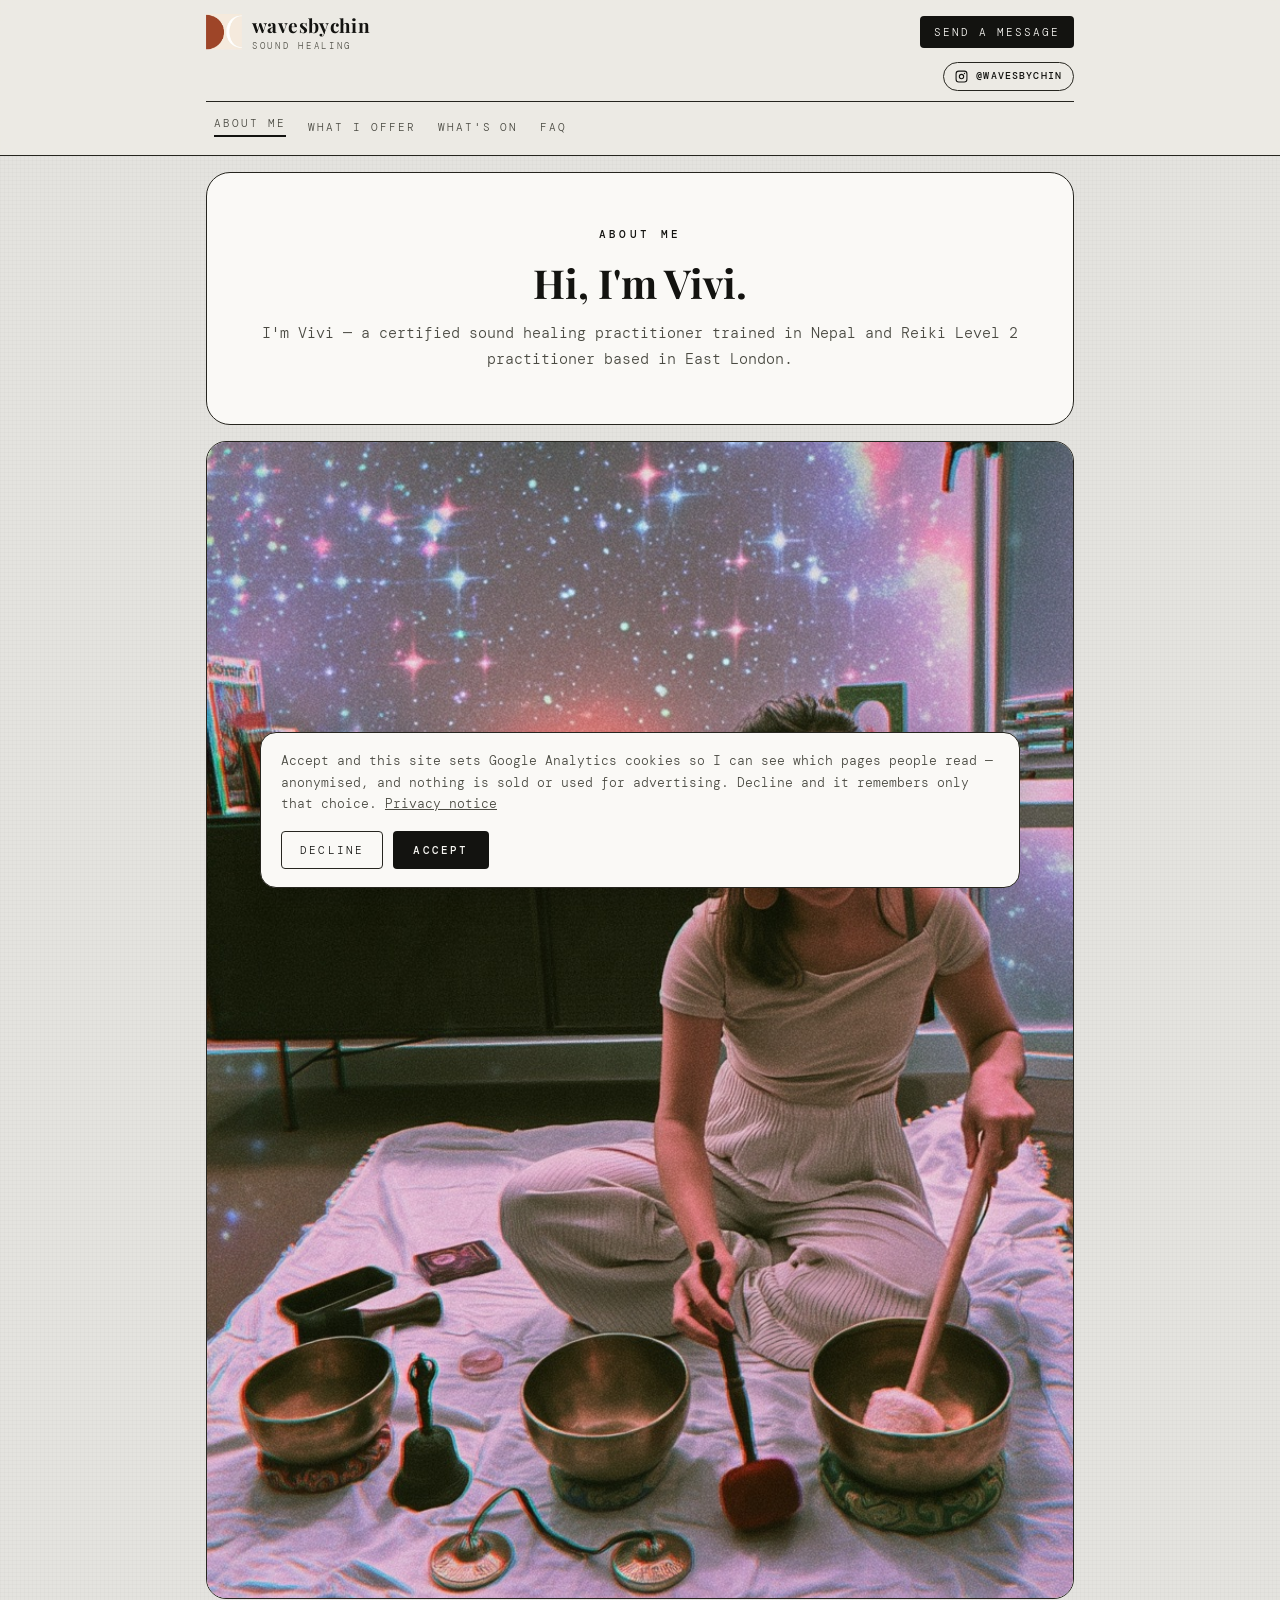
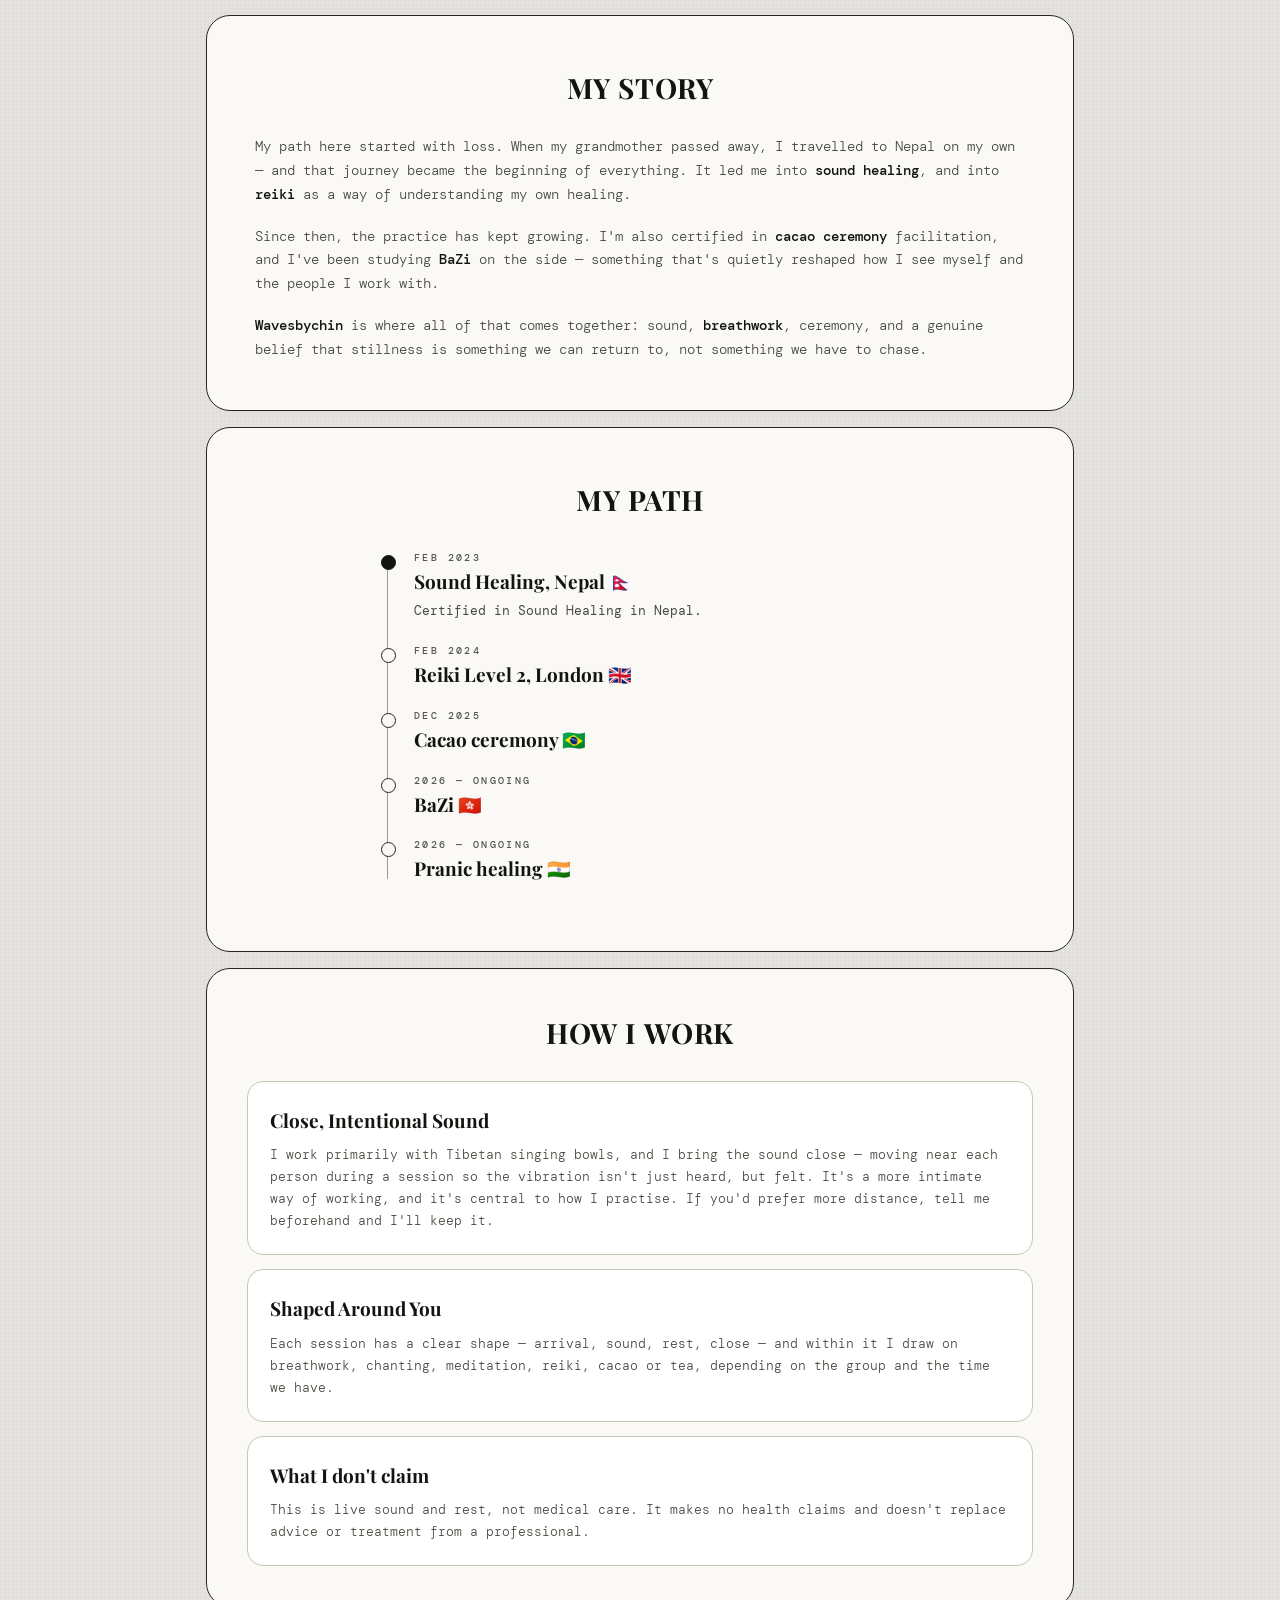
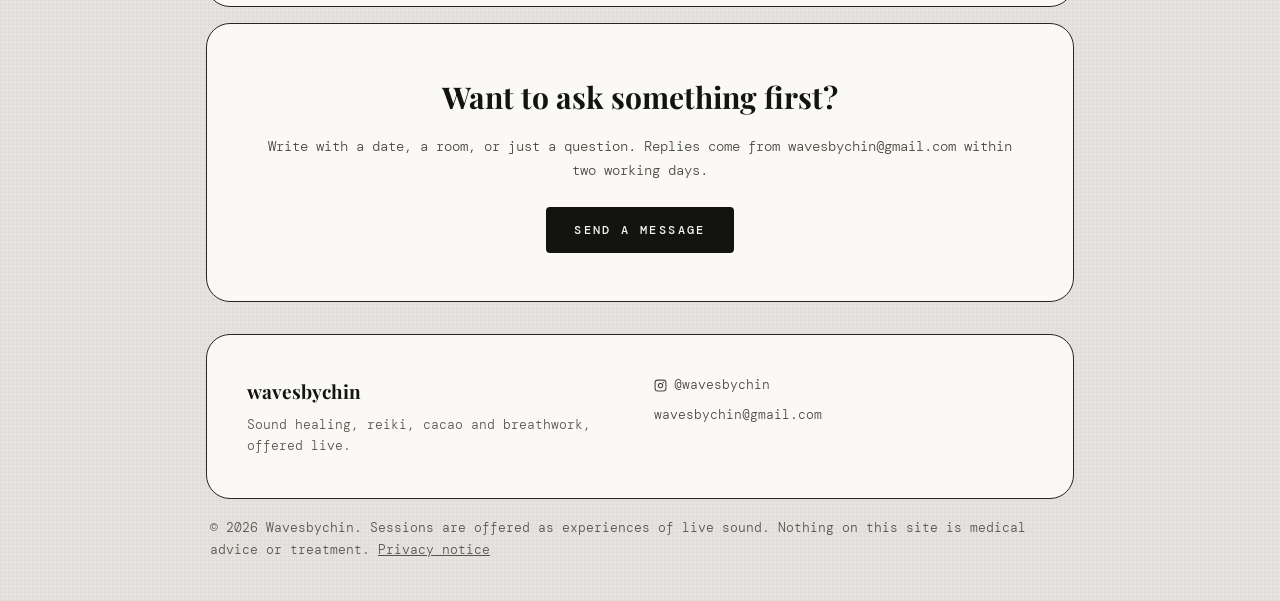
==== commit 3f033498: "Pre-launch fixes: hide Innerwave and Moon, no prices, no public sessions - SHOW_INNERWAVE / SHOW_MOO" ====
--- a/index.html
+++ b/index.html
@@ -7,7 +7,12 @@
 <meta name="description" content="Sound healing, reiki, cacao and breathwork, offered live in East London by Vivi. Group sound baths, 1:1 sessions, corporate wellness and ceremonies.">
 <meta property="og:title" content="Wavesbychin — sound healing">
 <meta property="og:description" content="Somewhere to put the noise down. Tibetan singing bowls, played live and in person.">
-<meta property="og:image" content="assets/offer-cover.jpg">
+<meta property="og:url" content="https://aibotvivi.github.io/wavesbychin-site/">
+<meta property="og:image" content="https://aibotvivi.github.io/wavesbychin-site/assets/og-bowls.jpg">
+<meta property="og:image:width" content="1200">
+<meta property="og:image:height" content="630">
+<meta property="og:image:alt" content="Seven Tibetan singing bowls laid out on a kilim rug">
+<meta name="twitter:card" content="summary_large_image">
 <meta property="og:type" content="website">
 <link rel="icon" href="assets/logo.png" type="image/png">
 <link rel="preconnect" href="https://fonts.googleapis.com">
@@ -46,7 +51,7 @@
       </div>
     </div>
     <div class="hdr__pills hdr__collapsible">
-      <a class="pill" data-innerwave href="https://github.com/aibotvivi/innerwaves" target="_blank" rel="noopener">Innerwave · tarot &amp; dreams ↗</a>
+      <a class="pill" data-innerwave hidden href="https://github.com/aibotvivi/innerwaves" target="_blank" rel="noopener">Innerwave · tarot &amp; dreams ↗</a>
       <a class="pill pill--ig" href="https://www.instagram.com/wavesbychin/" target="_blank" rel="noopener">
         <svg width="13" height="13" viewBox="0 0 24 24" fill="none" stroke="currentColor" stroke-width="2" aria-hidden="true"><rect x="2" y="2" width="20" height="20" rx="5"></rect><circle cx="12" cy="12" r="4"></circle><circle cx="17.5" cy="6.5" r="1.2" fill="currentColor" stroke="none"></circle></svg>@wavesbychin
       </a>
--- a/styles.css
+++ b/styles.css
@@ -171,6 +171,7 @@
   gap: 8px;
   line-height: 1;
 }
+.pill[hidden] { display: none; }
 .pill:hover { border-color: var(--ink); }
 .pill--ig:hover { background: var(--card); }
 
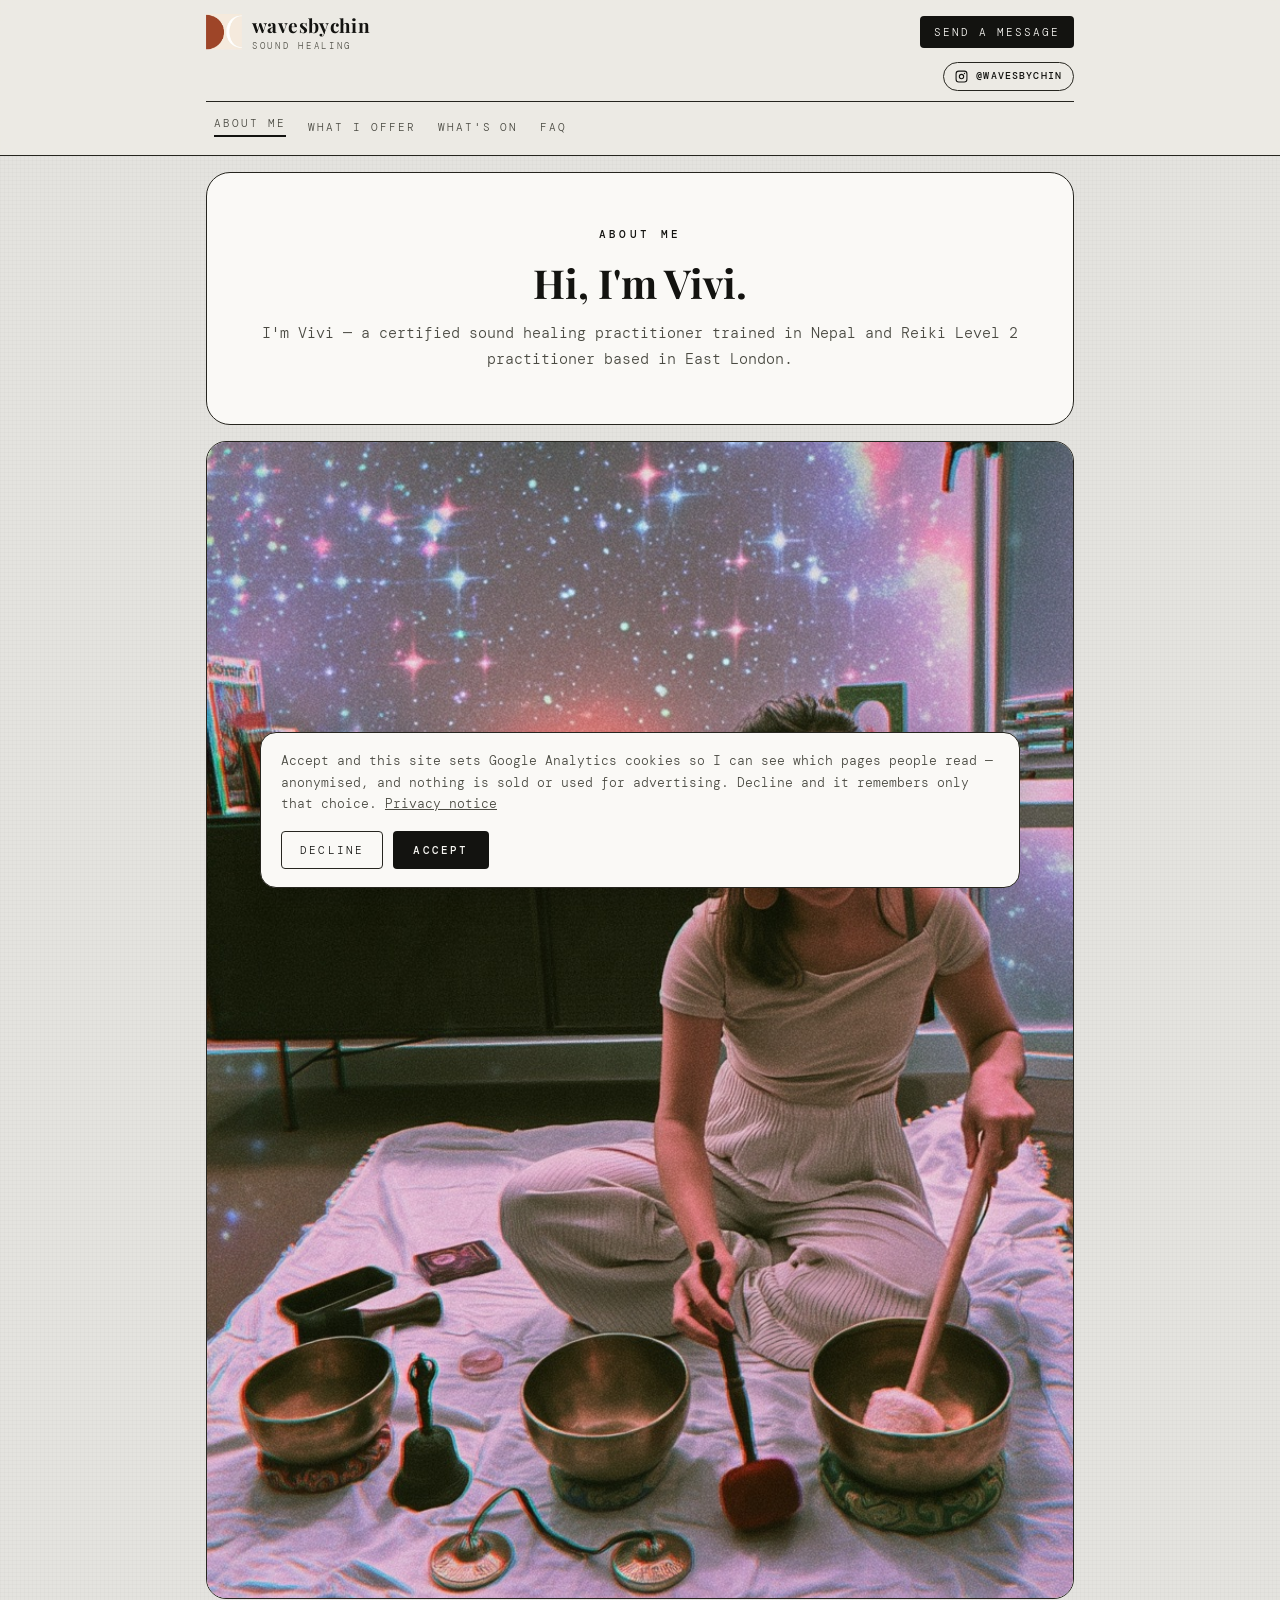
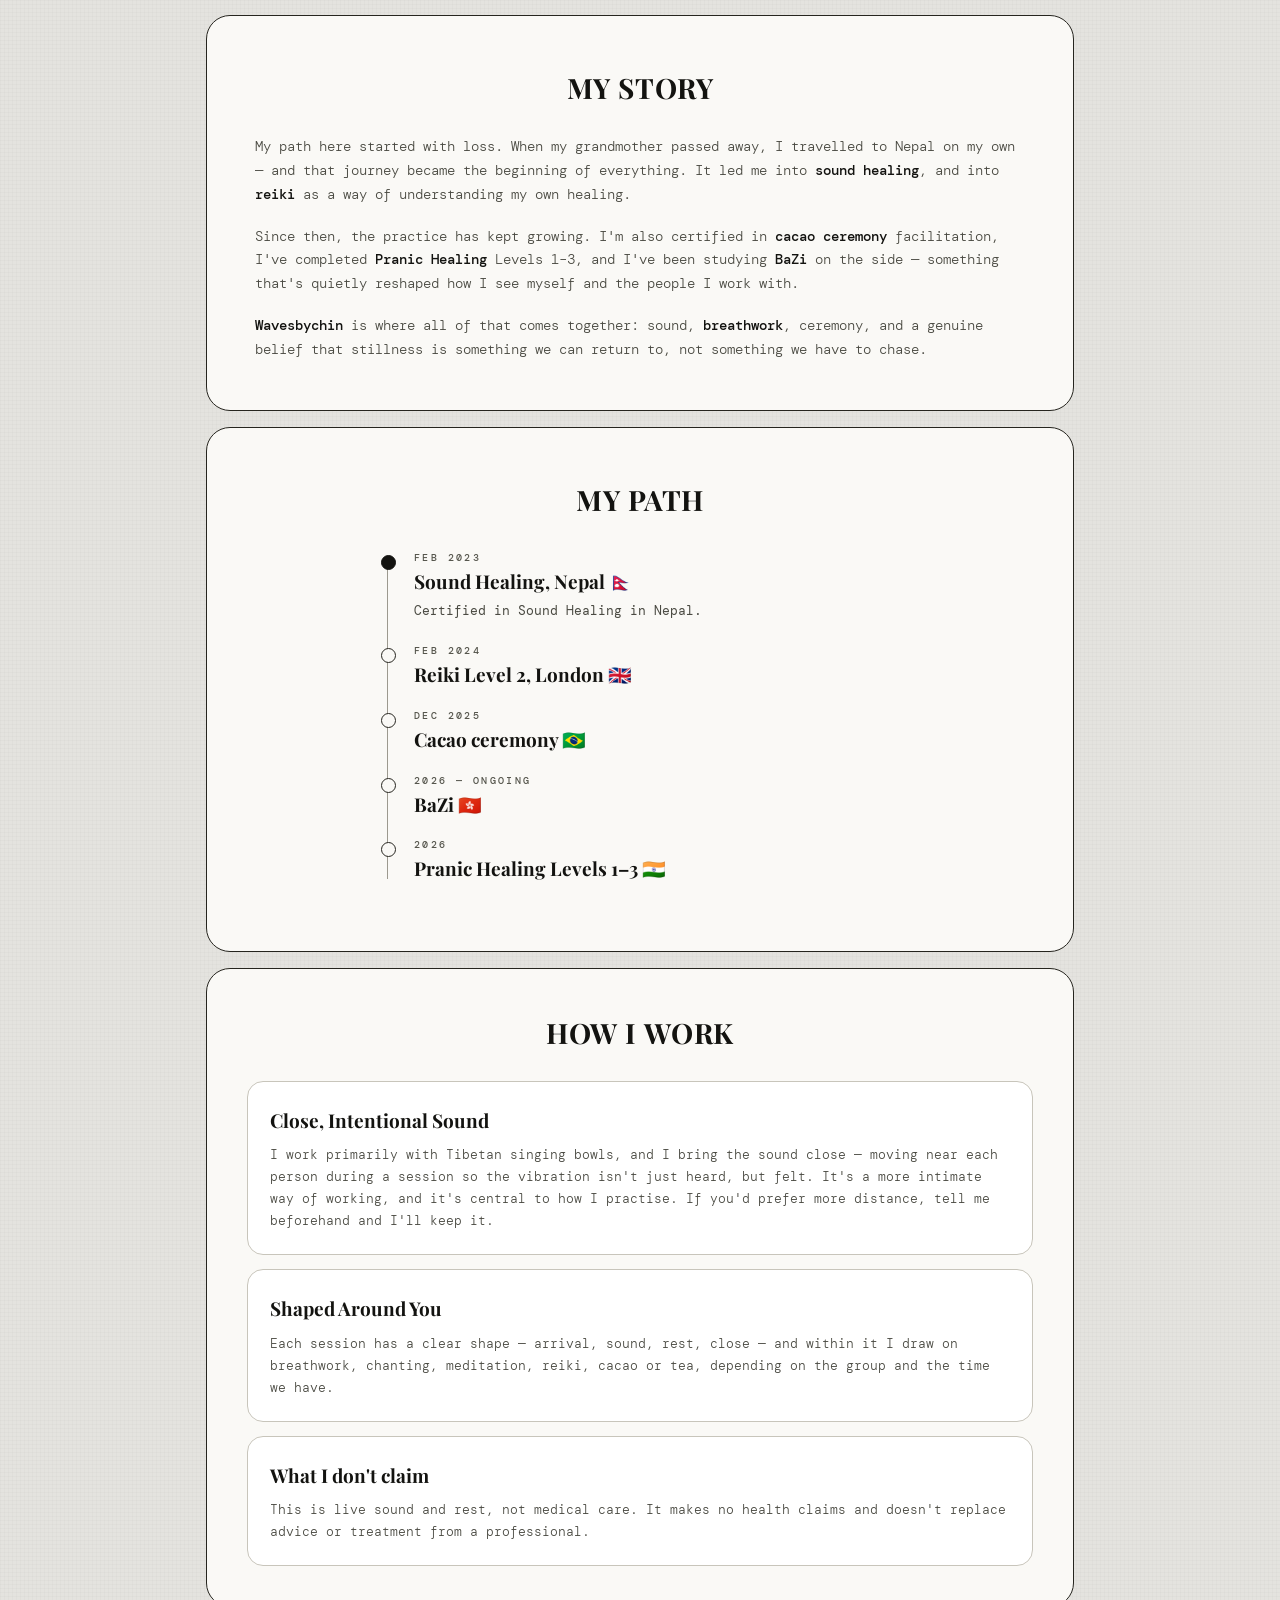
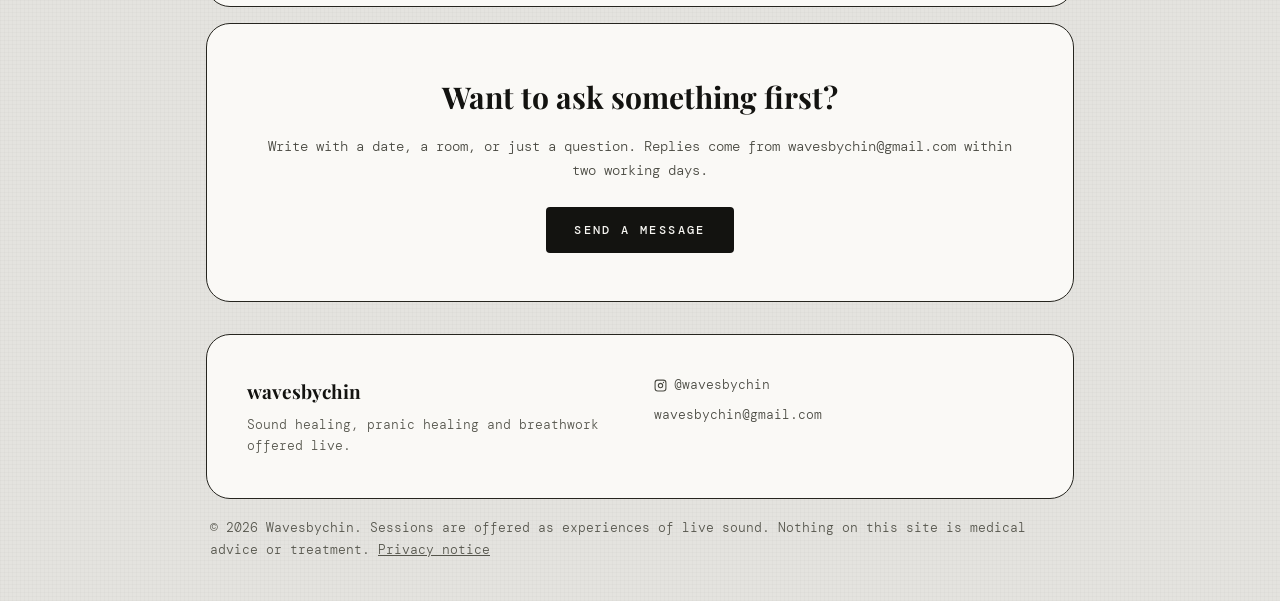
==== commit fecd02df: "Tagline: sound healing, pranic healing and breathwork Co-Authored-By: Claude Opus 5.5 <noreply@anthr" ====
--- a/index.html
+++ b/index.html
@@ -4,7 +4,7 @@
 <meta charset="utf-8">
 <meta name="viewport" content="width=device-width, initial-scale=1">
 <title>Wavesbychin — sound healing, East London</title>
-<meta name="description" content="Sound healing, reiki, cacao and breathwork, offered live in East London by Vivi. Group sound baths, 1:1 sessions, corporate wellness and ceremonies.">
+<meta name="description" content="Sound healing, pranic healing and breathwork, offered live in East London by Vivi. Group sound baths, 1:1 sessions, corporate wellness and ceremonies.">
 <meta property="og:title" content="Wavesbychin — sound healing">
 <meta property="og:description" content="Somewhere to put the noise down. Tibetan singing bowls, played live and in person.">
 <meta property="og:url" content="https://aibotvivi.github.io/wavesbychin-site/">
@@ -71,7 +71,7 @@
   <div class="footer__panel">
     <div>
       <p class="footer__name">wavesbychin</p>
-      <p class="footer__line">Sound healing, reiki, cacao and breathwork, offered live.</p>
+      <p class="footer__line">Sound healing, pranic healing and breathwork offered live.</p>
     </div>
     <div class="footer__links">
       <a href="https://www.instagram.com/wavesbychin/" target="_blank" rel="noopener"><svg width="13" height="13" viewBox="0 0 24 24" fill="none" stroke="currentColor" stroke-width="2" aria-hidden="true"><rect x="2" y="2" width="20" height="20" rx="5"></rect><circle cx="12" cy="12" r="4"></circle><circle cx="17.5" cy="6.5" r="1.2" fill="currentColor" stroke="none"></circle></svg>@wavesbychin</a>
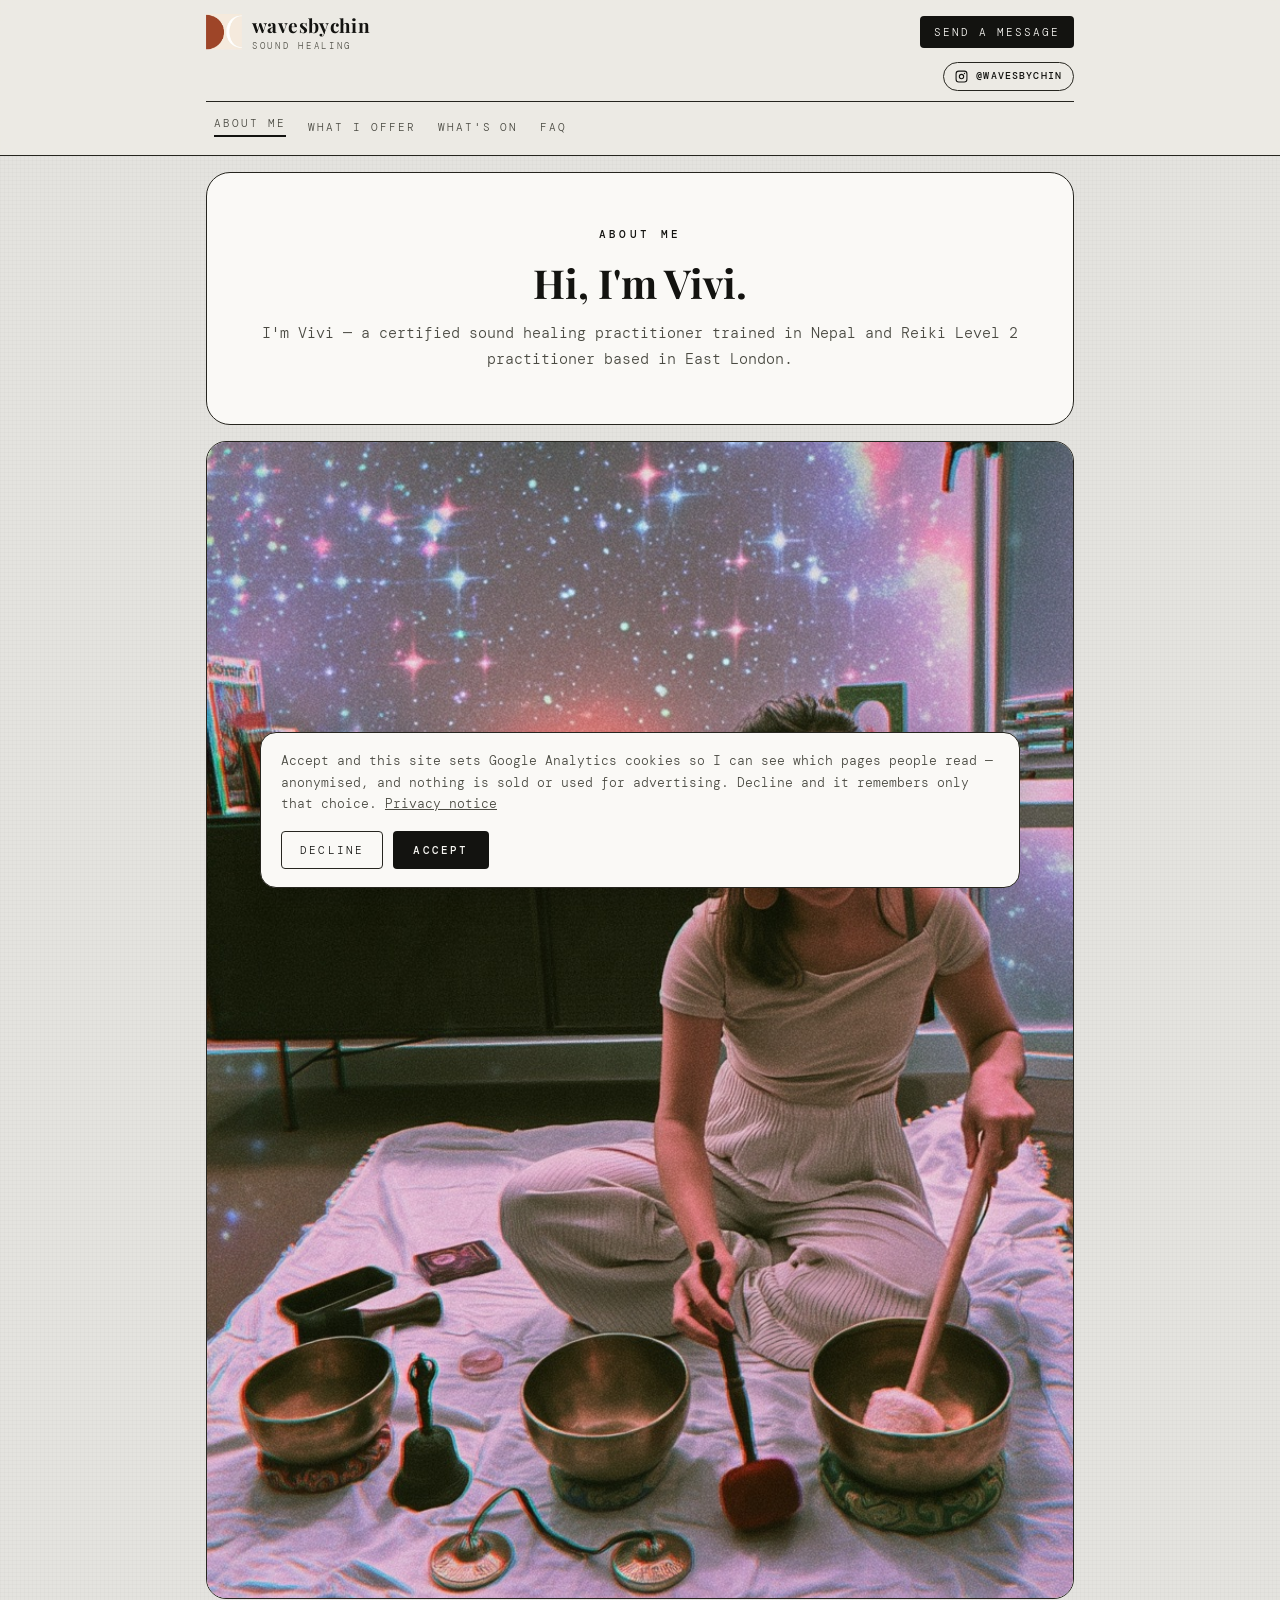
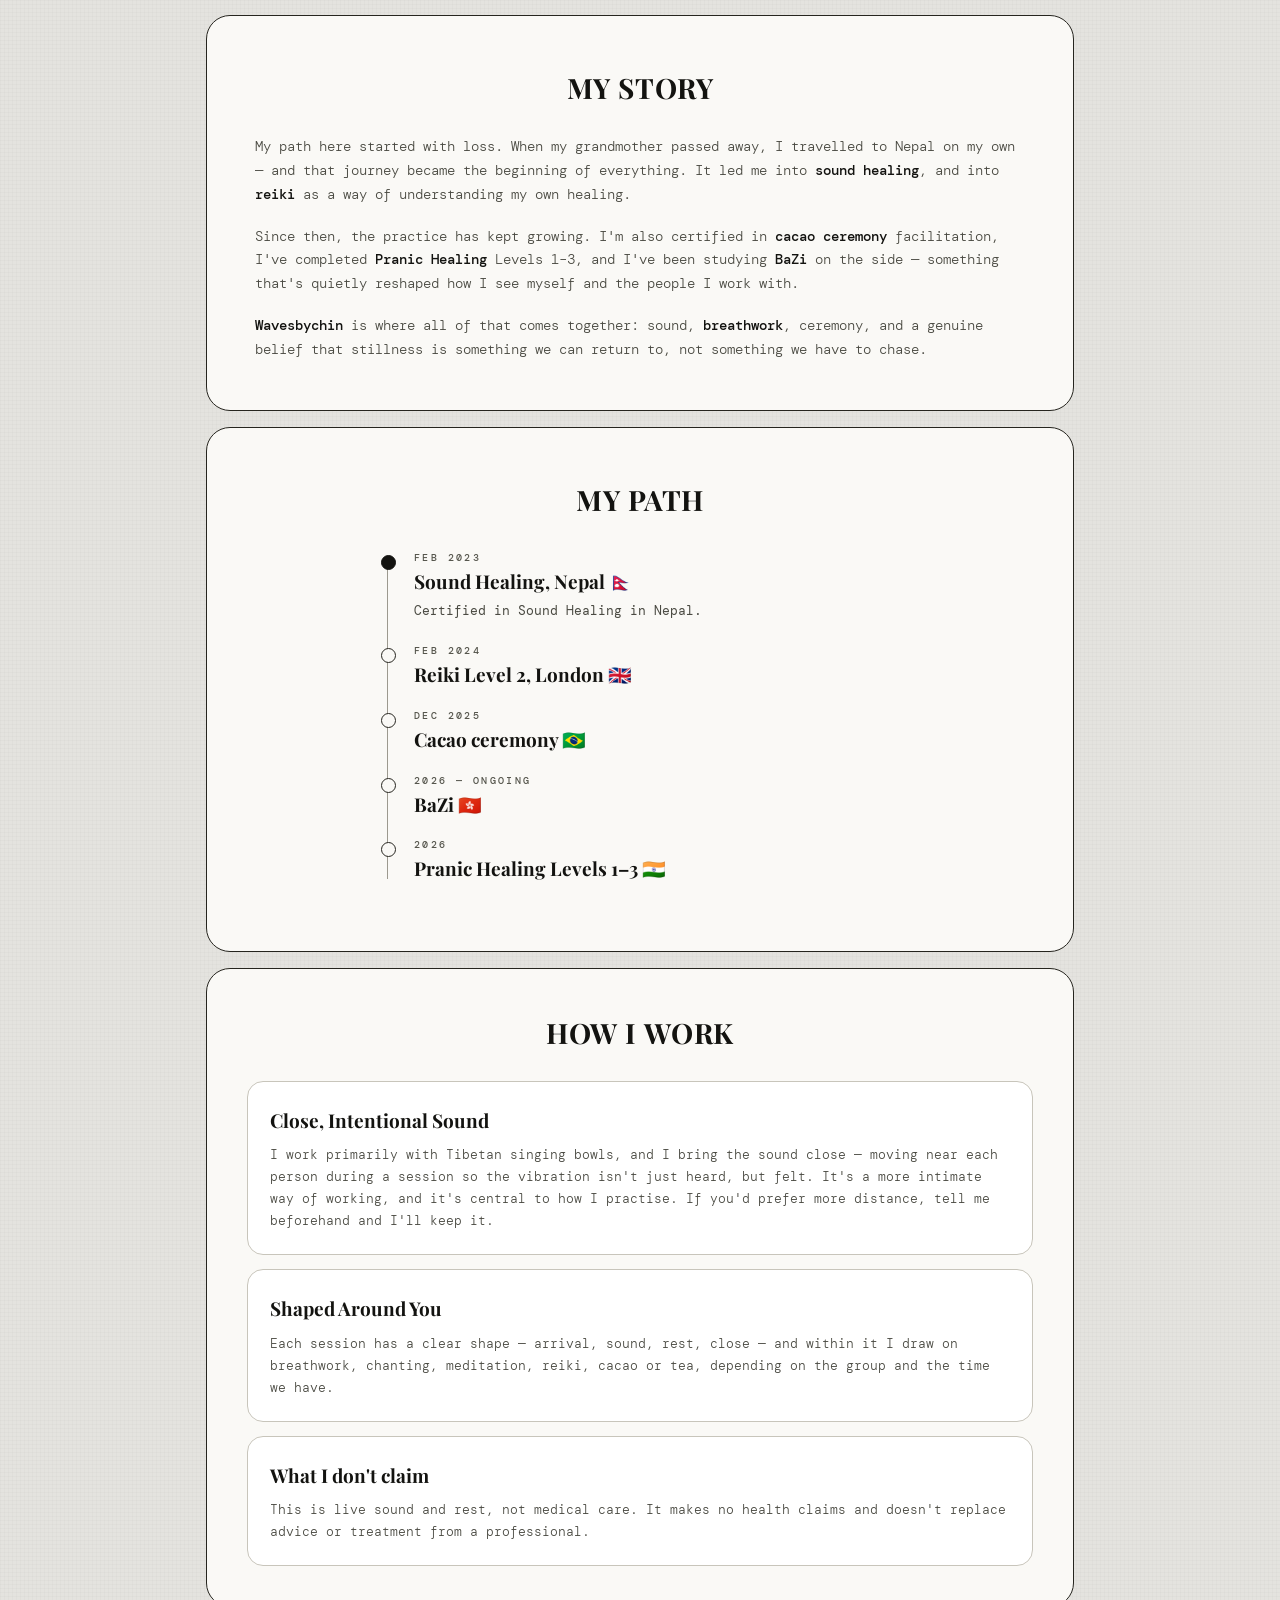
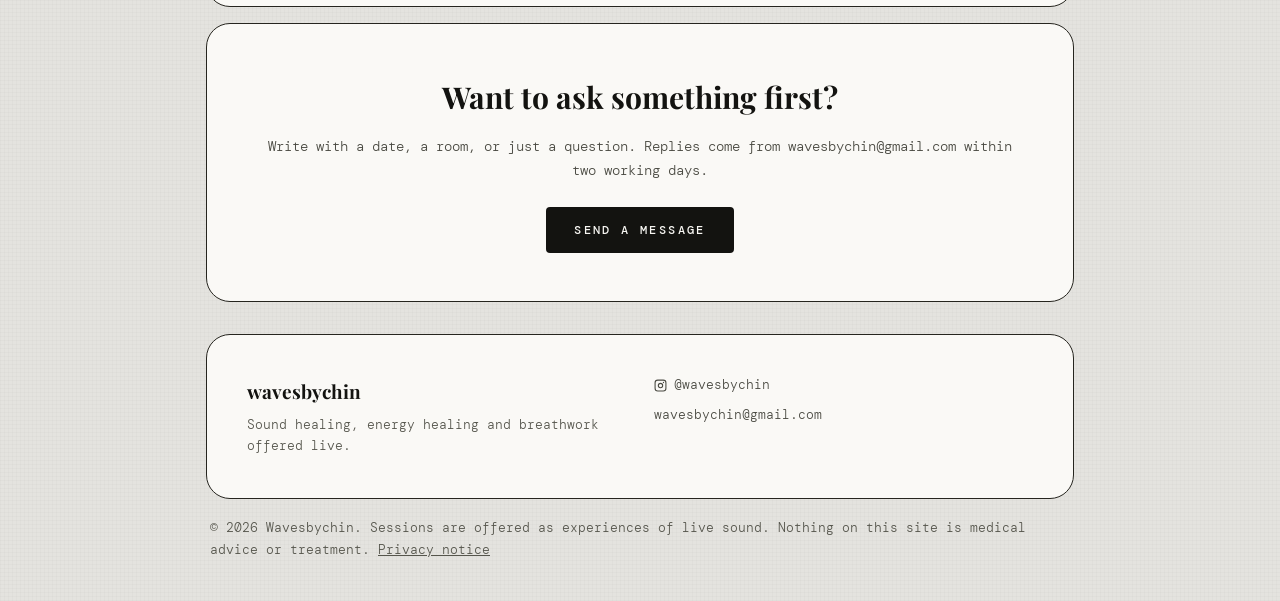
==== commit 7e35f78f: "Tagline: pranic healing -> energy healing Co-Authored-By: Claude Opus 5.5 <noreply@anthropic.com>" ====
--- a/index.html
+++ b/index.html
@@ -4,7 +4,7 @@
 <meta charset="utf-8">
 <meta name="viewport" content="width=device-width, initial-scale=1">
 <title>Wavesbychin — sound healing, East London</title>
-<meta name="description" content="Sound healing, pranic healing and breathwork, offered live in East London by Vivi. Group sound baths, 1:1 sessions, corporate wellness and ceremonies.">
+<meta name="description" content="Sound healing, energy healing and breathwork, offered live in East London by Vivi. Group sound baths, 1:1 sessions, corporate wellness and ceremonies.">
 <meta property="og:title" content="Wavesbychin — sound healing">
 <meta property="og:description" content="Somewhere to put the noise down. Tibetan singing bowls, played live and in person.">
 <meta property="og:url" content="https://aibotvivi.github.io/wavesbychin-site/">
@@ -71,7 +71,7 @@
   <div class="footer__panel">
     <div>
       <p class="footer__name">wavesbychin</p>
-      <p class="footer__line">Sound healing, pranic healing and breathwork offered live.</p>
+      <p class="footer__line">Sound healing, energy healing and breathwork offered live.</p>
     </div>
     <div class="footer__links">
       <a href="https://www.instagram.com/wavesbychin/" target="_blank" rel="noopener"><svg width="13" height="13" viewBox="0 0 24 24" fill="none" stroke="currentColor" stroke-width="2" aria-hidden="true"><rect x="2" y="2" width="20" height="20" rx="5"></rect><circle cx="12" cy="12" r="4"></circle><circle cx="17.5" cy="6.5" r="1.2" fill="currentColor" stroke="none"></circle></svg>@wavesbychin</a>
